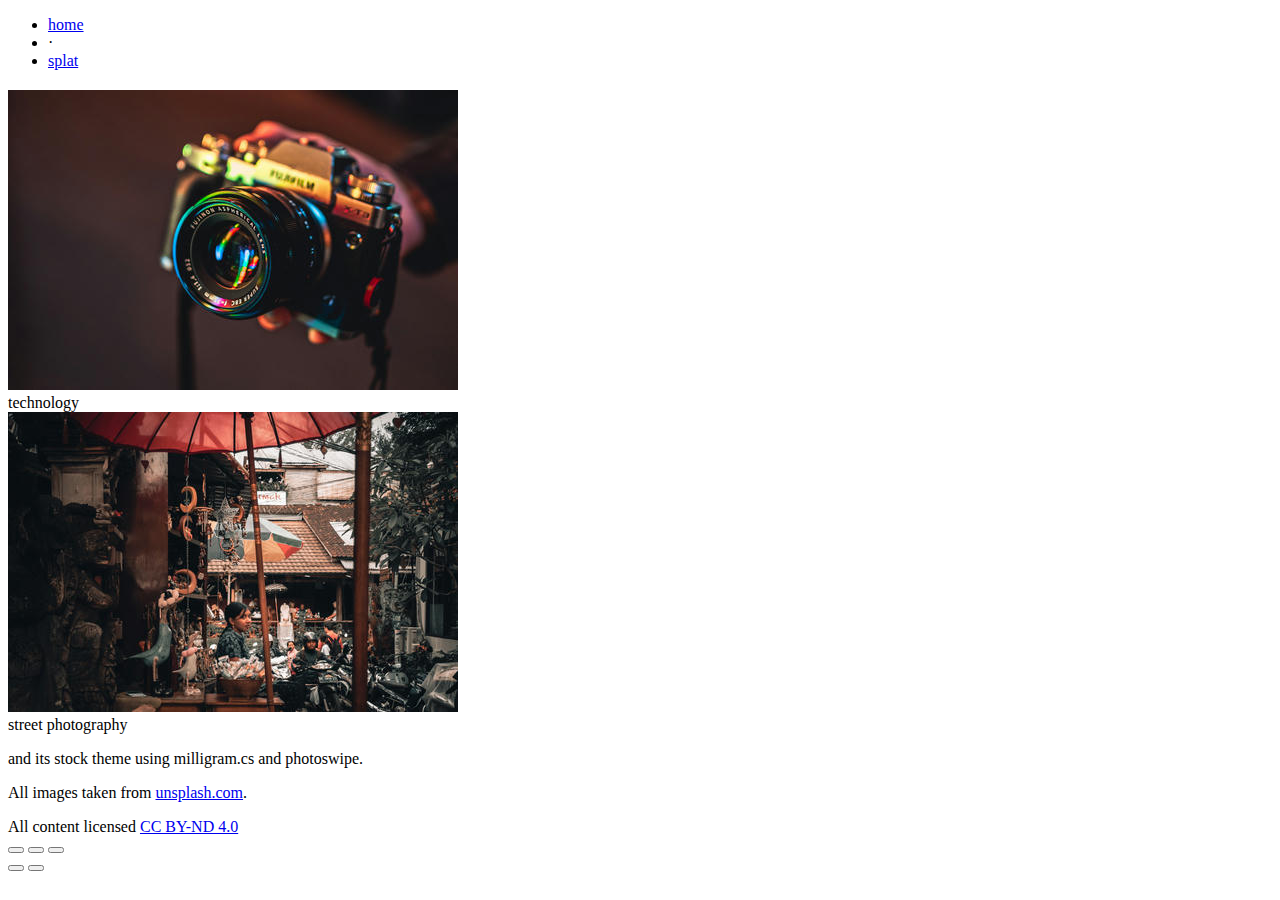
==== index.html @ 11e4cb98 "Initial commit" ====
<!DOCTYPE html>
<html>
  <head>
    <meta charset="utf-8">
    <meta name="viewport" content="width=device-width, initial-scale=1">
    <title>input</title>
    <link rel="stylesheet" href="static/css/normalize.css">
    <link rel="stylesheet" href="static/css/milligram.min.css">
    <link rel="stylesheet" href="static/css/photoswipe.css">
    <link rel="stylesheet" href="static/css/default-skin.css">
    <link rel="stylesheet" href="static/css/custom.css">
    <script src="static/js/photoswipe.min.js"></script>
    <script src="static/js/photoswipe-ui-default.min.js"></script>
  </head>
  <body>
    <main class="wrapper">
      <nav class="navigation">
        <section class="container">
          <ul class="navigation-list float-left">
            <li class="navigation-item is-uppercase"><a href="/">home</a></li>
            <li class="navigation-item">&middot;</li>
            <li class="navigation-item is-uppercase"><a href="https://github.com/matze/splat">splat</a></li>
          </ul>
        </section>
      </nav>

      <section class="container heading">
        <header>
          <h2 class="is-uppercase">
            
          </h2>
        </header>
      </section>

      <section class="container">
        
        <div class="row image-card">
          
          <div class="column">
            <div class="row">
              <div class="column is-centered">
                <a href="technology"><img src="technology/thumbnails/gidon-wessner-4CI4ETFEY2M-unsplash.jpg"></a>
              </div>
            </div>
            <div class="row image-card-caption">
              <div class="column">
                <div class="is-uppercase is-centered">technology</div>
              </div>
            </div>
          </div>
          
          <div class="column">
            <div class="row">
              <div class="column is-centered">
                <a href="street photography"><img src="street photography/thumbnails/nicolas-i-t-AtKoc6lu0-unsplash.jpg"></a>
              </div>
            </div>
            <div class="row image-card-caption">
              <div class="column">
                <div class="is-uppercase is-centered">street photography</div>
              </div>
            </div>
          </div>
          
        </div>
        

        

        <div class="row">
          <div class="column">
          <p>and its stock theme using milligram.cs and photoswipe.</p>
<p>All images taken from <a href="unsplash.com">unsplash.com</a>.</p>

          </div>
        </div>
      </section>

      <footer class="footer">
        <section class="container is-centered">
          All content licensed <a rel="license" href="http://creativecommons.org/licenses/by-nd/4.0">CC BY-ND 4.0</a>
        </section>
      </footer>
    </main>

    <div class="pswp" tabindex="-1" role="dialog" aria-hidden="true">
      <div class="pswp__bg"></div>

      <div class="pswp__scroll-wrap">
        <div class="pswp__container">
          <div class="pswp__item"></div>
          <div class="pswp__item"></div>
          <div class="pswp__item"></div>
        </div>

        <div class="pswp__ui pswp__ui--hidden">
          <div class="pswp__top-bar">
            <button class="pswp__button pswp__button--close" title="Close"></button>
            <button class="pswp__button pswp__button--fs" title="Fullscreen"></button>
            <button class="pswp__button pswp__button--zoom" title="Zoom"></button>

            <div class="pswp__preloader">
              <div class="pswp__preloader_icn">
                <div class="pswp__preloader_cut">
                  <div class="pswp__preloader_donut"></div>
                </div>
              </div>
            </div>
          </div>
          <button class="pswp__button pswp__button--arrow--left" title="Previous"></button>
          <button class="pswp__button pswp__button--arrow--right" title="Next"></button>
          <div class="pswp__caption">
            <div class="pswp__caption__center"></div>
          </div>
        </div>
      </div>
    </div>

    <script type="text/javascript">
      var pswpElement = document.querySelectorAll('.pswp')[0];

      var items = [
        
      ];

      var onThumbnailClick = function(index) {
        var options = {
          index: index,
          bgOpacity: 0.9,
          shareEl: false,
          counterEl: false,
        };

        var gallery = new PhotoSwipe(pswpElement, PhotoSwipeUI_Default, items, options);
        gallery.init();

        var button = document.querySelectorAll('.pswp__button--download')[0];
        button.onclick = function() {
          window.location = gallery.currItem.orig;
        };
      };
    </script>
  </body>
</html>
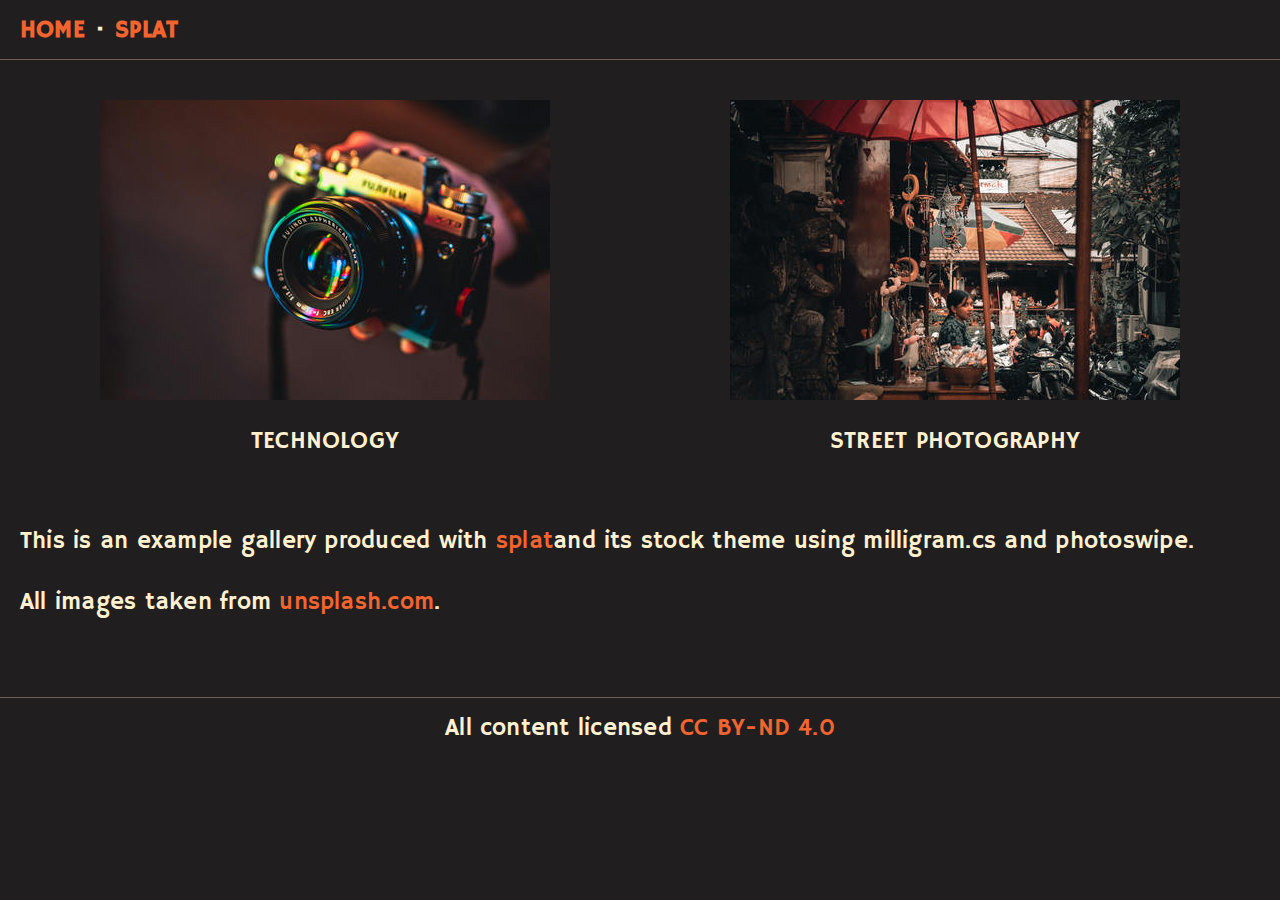
==== commit edb22ca8: "Fix broken content" ====
--- a/index.html
+++ b/index.html
@@ -3,7 +3,7 @@
   <head>
     <meta charset="utf-8">
     <meta name="viewport" content="width=device-width, initial-scale=1">
-    <title>input</title>
+    <title>splat example gallery</title>
     <link rel="stylesheet" href="static/css/normalize.css">
     <link rel="stylesheet" href="static/css/milligram.min.css">
     <link rel="stylesheet" href="static/css/photoswipe.css">
@@ -69,7 +69,7 @@
 
         <div class="row">
           <div class="column">
-          <p>and its stock theme using milligram.cs and photoswipe.</p>
+          <p>This is an example gallery produced with <a href="https://github.com/matze/splat">splat</a>and its stock theme using milligram.cs and photoswipe.</p>
 <p>All images taken from <a href="unsplash.com">unsplash.com</a>.</p>
 
           </div>
--- a/static/css/photoswipe.css
+++ b/static/css/photoswipe.css
@@ -0,0 +1,179 @@
+/*! PhotoSwipe main CSS by Dmitry Semenov | photoswipe.com | MIT license */
+/*
+	Styles for basic PhotoSwipe functionality (sliding area, open/close transitions)
+*/
+/* pswp = photoswipe */
+.pswp {
+  display: none;
+  position: absolute;
+  width: 100%;
+  height: 100%;
+  left: 0;
+  top: 0;
+  overflow: hidden;
+  -ms-touch-action: none;
+  touch-action: none;
+  z-index: 1500;
+  -webkit-text-size-adjust: 100%;
+  /* create separate layer, to avoid paint on window.onscroll in webkit/blink */
+  -webkit-backface-visibility: hidden;
+  outline: none; }
+  .pswp * {
+    -webkit-box-sizing: border-box;
+            box-sizing: border-box; }
+  .pswp img {
+    max-width: none; }
+
+/* style is added when JS option showHideOpacity is set to true */
+.pswp--animate_opacity {
+  /* 0.001, because opacity:0 doesn't trigger Paint action, which causes lag at start of transition */
+  opacity: 0.001;
+  will-change: opacity;
+  /* for open/close transition */
+  -webkit-transition: opacity 333ms cubic-bezier(0.4, 0, 0.22, 1);
+          transition: opacity 333ms cubic-bezier(0.4, 0, 0.22, 1); }
+
+.pswp--open {
+  display: block; }
+
+.pswp--zoom-allowed .pswp__img {
+  /* autoprefixer: off */
+  cursor: -webkit-zoom-in;
+  cursor: -moz-zoom-in;
+  cursor: zoom-in; }
+
+.pswp--zoomed-in .pswp__img {
+  /* autoprefixer: off */
+  cursor: -webkit-grab;
+  cursor: -moz-grab;
+  cursor: grab; }
+
+.pswp--dragging .pswp__img {
+  /* autoprefixer: off */
+  cursor: -webkit-grabbing;
+  cursor: -moz-grabbing;
+  cursor: grabbing; }
+
+/*
+	Background is added as a separate element.
+	As animating opacity is much faster than animating rgba() background-color.
+*/
+.pswp__bg {
+  position: absolute;
+  left: 0;
+  top: 0;
+  width: 100%;
+  height: 100%;
+  background: #000;
+  opacity: 0;
+  -webkit-transform: translateZ(0);
+          transform: translateZ(0);
+  -webkit-backface-visibility: hidden;
+  will-change: opacity; }
+
+.pswp__scroll-wrap {
+  position: absolute;
+  left: 0;
+  top: 0;
+  width: 100%;
+  height: 100%;
+  overflow: hidden; }
+
+.pswp__container,
+.pswp__zoom-wrap {
+  -ms-touch-action: none;
+  touch-action: none;
+  position: absolute;
+  left: 0;
+  right: 0;
+  top: 0;
+  bottom: 0; }
+
+/* Prevent selection and tap highlights */
+.pswp__container,
+.pswp__img {
+  -webkit-user-select: none;
+  -moz-user-select: none;
+  -ms-user-select: none;
+      user-select: none;
+  -webkit-tap-highlight-color: transparent;
+  -webkit-touch-callout: none; }
+
+.pswp__zoom-wrap {
+  position: absolute;
+  width: 100%;
+  -webkit-transform-origin: left top;
+  -ms-transform-origin: left top;
+  transform-origin: left top;
+  /* for open/close transition */
+  -webkit-transition: -webkit-transform 333ms cubic-bezier(0.4, 0, 0.22, 1);
+          transition: transform 333ms cubic-bezier(0.4, 0, 0.22, 1); }
+
+.pswp__bg {
+  will-change: opacity;
+  /* for open/close transition */
+  -webkit-transition: opacity 333ms cubic-bezier(0.4, 0, 0.22, 1);
+          transition: opacity 333ms cubic-bezier(0.4, 0, 0.22, 1); }
+
+.pswp--animated-in .pswp__bg,
+.pswp--animated-in .pswp__zoom-wrap {
+  -webkit-transition: none;
+  transition: none; }
+
+.pswp__container,
+.pswp__zoom-wrap {
+  -webkit-backface-visibility: hidden; }
+
+.pswp__item {
+  position: absolute;
+  left: 0;
+  right: 0;
+  top: 0;
+  bottom: 0;
+  overflow: hidden; }
+
+.pswp__img {
+  position: absolute;
+  width: auto;
+  height: auto;
+  top: 0;
+  left: 0; }
+
+/*
+	stretched thumbnail or div placeholder element (see below)
+	style is added to avoid flickering in webkit/blink when layers overlap
+*/
+.pswp__img--placeholder {
+  -webkit-backface-visibility: hidden; }
+
+/*
+	div element that matches size of large image
+	large image loads on top of it
+*/
+.pswp__img--placeholder--blank {
+  background: #222; }
+
+.pswp--ie .pswp__img {
+  width: 100% !important;
+  height: auto !important;
+  left: 0;
+  top: 0; }
+
+/*
+	Error message appears when image is not loaded
+	(JS option errorMsg controls markup)
+*/
+.pswp__error-msg {
+  position: absolute;
+  left: 0;
+  top: 50%;
+  width: 100%;
+  text-align: center;
+  font-size: 14px;
+  line-height: 16px;
+  margin-top: -8px;
+  color: #CCC; }
+
+.pswp__error-msg a {
+  color: #CCC;
+  text-decoration: underline; }
--- a/static/css/default-skin.css
+++ b/static/css/default-skin.css
@@ -0,0 +1,485 @@
+/*! PhotoSwipe Default UI CSS by Dmitry Semenov | photoswipe.com | MIT license */
+/*
+
+	Contents:
+
+	1. Buttons
+	2. Share modal and links
+	3. Index indicator ("1 of X" counter)
+	4. Caption
+	5. Loading indicator
+	6. Additional styles (root element, top bar, idle state, hidden state, etc.)
+
+*/
+/*
+	
+	1. Buttons
+
+ */
+/* <button> css reset */
+.pswp__button {
+  width: 44px;
+  height: 44px;
+  position: relative;
+  background: none;
+  cursor: pointer;
+  overflow: visible;
+  -webkit-appearance: none;
+  display: block;
+  border: 0;
+  padding: 0;
+  margin: 0;
+  float: right;
+  opacity: 0.75;
+  -webkit-transition: opacity 0.2s;
+          transition: opacity 0.2s;
+  -webkit-box-shadow: none;
+          box-shadow: none; }
+  .pswp__button:focus, .pswp__button:hover {
+    opacity: 1; }
+  .pswp__button:active {
+    outline: none;
+    opacity: 0.9; }
+  .pswp__button::-moz-focus-inner {
+    padding: 0;
+    border: 0; }
+
+/* pswp__ui--over-close class it added when mouse is over element that should close gallery */
+.pswp__ui--over-close .pswp__button--close {
+  opacity: 1; }
+
+.pswp__button,
+.pswp__button--arrow--left:before,
+.pswp__button--arrow--right:before {
+  background: url(../images/default-skin.png) 0 0 no-repeat;
+  background-size: 264px 88px;
+  width: 44px;
+  height: 44px; }
+
+@media (-webkit-min-device-pixel-ratio: 1.1), (-webkit-min-device-pixel-ratio: 1.09375), (min-resolution: 105dpi), (min-resolution: 1.1dppx) {
+  /* Serve SVG sprite if browser supports SVG and resolution is more than 105dpi */
+  .pswp--svg .pswp__button,
+  .pswp--svg .pswp__button--arrow--left:before,
+  .pswp--svg .pswp__button--arrow--right:before {
+    background-image: url(../images/default-skin.svg); }
+  .pswp--svg .pswp__button--arrow--left,
+  .pswp--svg .pswp__button--arrow--right {
+    background: none; } }
+
+.pswp__button--download {
+  background-position: -44px -44px; }
+
+.pswp__button--close {
+  background-position: 0 -44px; }
+
+.pswp__button--share {
+  background-position: -44px -44px; }
+
+.pswp__button--fs {
+  display: none; }
+
+.pswp--supports-fs .pswp__button--fs {
+  display: block; }
+
+.pswp--fs .pswp__button--fs {
+  background-position: -44px 0; }
+
+.pswp__button--zoom {
+  display: none;
+  background-position: -88px 0; }
+
+.pswp--zoom-allowed .pswp__button--zoom {
+  display: block; }
+
+.pswp--zoomed-in .pswp__button--zoom {
+  background-position: -132px 0; }
+
+/* no arrows on touch screens */
+.pswp--touch .pswp__button--arrow--left,
+.pswp--touch .pswp__button--arrow--right {
+  visibility: hidden; }
+
+/*
+	Arrow buttons hit area
+	(icon is added to :before pseudo-element)
+*/
+.pswp__button--arrow--left,
+.pswp__button--arrow--right {
+  background: none;
+  top: 50%;
+  margin-top: -50px;
+  width: 70px;
+  height: 100px;
+  position: absolute; }
+
+.pswp__button--arrow--left {
+  left: 0; }
+
+.pswp__button--arrow--right {
+  right: 0; }
+
+.pswp__button--arrow--left:before,
+.pswp__button--arrow--right:before {
+  content: '';
+  top: 35px;
+  background-color: rgba(0, 0, 0, 0.3);
+  height: 30px;
+  width: 32px;
+  position: absolute; }
+
+.pswp__button--arrow--left:before {
+  left: 6px;
+  background-position: -138px -44px; }
+
+.pswp__button--arrow--right:before {
+  right: 6px;
+  background-position: -94px -44px; }
+
+/*
+
+	2. Share modal/popup and links
+
+ */
+.pswp__counter,
+.pswp__share-modal {
+  -webkit-user-select: none;
+  -moz-user-select: none;
+  -ms-user-select: none;
+      user-select: none; }
+
+.pswp__share-modal {
+  display: block;
+  background: rgba(0, 0, 0, 0.5);
+  width: 100%;
+  height: 100%;
+  top: 0;
+  left: 0;
+  padding: 10px;
+  position: absolute;
+  z-index: 1600;
+  opacity: 0;
+  -webkit-transition: opacity 0.25s ease-out;
+          transition: opacity 0.25s ease-out;
+  -webkit-backface-visibility: hidden;
+  will-change: opacity; }
+
+.pswp__share-modal--hidden {
+  display: none; }
+
+.pswp__share-tooltip {
+  z-index: 1620;
+  position: absolute;
+  background: #FFF;
+  top: 56px;
+  border-radius: 2px;
+  display: block;
+  width: auto;
+  right: 44px;
+  -webkit-box-shadow: 0 2px 5px rgba(0, 0, 0, 0.25);
+          box-shadow: 0 2px 5px rgba(0, 0, 0, 0.25);
+  -webkit-transform: translateY(6px);
+      -ms-transform: translateY(6px);
+          transform: translateY(6px);
+  -webkit-transition: -webkit-transform 0.25s;
+          transition: transform 0.25s;
+  -webkit-backface-visibility: hidden;
+  will-change: transform; }
+  .pswp__share-tooltip a {
+    display: block;
+    padding: 8px 12px;
+    color: #000;
+    text-decoration: none;
+    font-size: 14px;
+    line-height: 18px; }
+    .pswp__share-tooltip a:hover {
+      text-decoration: none;
+      color: #000; }
+    .pswp__share-tooltip a:first-child {
+      /* round corners on the first/last list item */
+      border-radius: 2px 2px 0 0; }
+    .pswp__share-tooltip a:last-child {
+      border-radius: 0 0 2px 2px; }
+
+.pswp__share-modal--fade-in {
+  opacity: 1; }
+  .pswp__share-modal--fade-in .pswp__share-tooltip {
+    -webkit-transform: translateY(0);
+        -ms-transform: translateY(0);
+            transform: translateY(0); }
+
+/* increase size of share links on touch devices */
+.pswp--touch .pswp__share-tooltip a {
+  padding: 16px 12px; }
+
+a.pswp__share--facebook:before {
+  content: '';
+  display: block;
+  width: 0;
+  height: 0;
+  position: absolute;
+  top: -12px;
+  right: 15px;
+  border: 6px solid transparent;
+  border-bottom-color: #FFF;
+  -webkit-pointer-events: none;
+  -moz-pointer-events: none;
+  pointer-events: none; }
+
+a.pswp__share--facebook:hover {
+  background: #3E5C9A;
+  color: #FFF; }
+  a.pswp__share--facebook:hover:before {
+    border-bottom-color: #3E5C9A; }
+
+a.pswp__share--twitter:hover {
+  background: #55ACEE;
+  color: #FFF; }
+
+a.pswp__share--pinterest:hover {
+  background: #CCC;
+  color: #CE272D; }
+
+a.pswp__share--download:hover {
+  background: #DDD; }
+
+/*
+
+	3. Index indicator ("1 of X" counter)
+
+ */
+.pswp__counter {
+  position: absolute;
+  left: 0;
+  top: 0;
+  height: 44px;
+  font-size: 13px;
+  line-height: 44px;
+  color: #FFF;
+  opacity: 0.75;
+  padding: 0 10px; }
+
+/*
+	
+	4. Caption
+
+ */
+.pswp__caption {
+  position: absolute;
+  left: 0;
+  bottom: 0;
+  width: 100%;
+  min-height: 44px; }
+  .pswp__caption small {
+    font-size: 11px;
+    color: #BBB; }
+
+.pswp__caption__center {
+  text-align: left;
+  max-width: 420px;
+  margin: 0 auto;
+  font-size: 13px;
+  padding: 10px;
+  line-height: 20px;
+  color: #CCC; }
+
+.pswp__caption--empty {
+  display: none; }
+
+/* Fake caption element, used to calculate height of next/prev image */
+.pswp__caption--fake {
+  visibility: hidden; }
+
+/*
+
+	5. Loading indicator (preloader)
+
+	You can play with it here - http://codepen.io/dimsemenov/pen/yyBWoR
+
+ */
+.pswp__preloader {
+  width: 44px;
+  height: 44px;
+  position: absolute;
+  top: 0;
+  left: 50%;
+  margin-left: -22px;
+  opacity: 0;
+  -webkit-transition: opacity 0.25s ease-out;
+          transition: opacity 0.25s ease-out;
+  will-change: opacity;
+  direction: ltr; }
+
+.pswp__preloader__icn {
+  width: 20px;
+  height: 20px;
+  margin: 12px; }
+
+.pswp__preloader--active {
+  opacity: 1; }
+  .pswp__preloader--active .pswp__preloader__icn {
+    /* We use .gif in browsers that don't support CSS animation */
+    background: url(preloader.gif) 0 0 no-repeat; }
+
+.pswp--css_animation .pswp__preloader--active {
+  opacity: 1; }
+  .pswp--css_animation .pswp__preloader--active .pswp__preloader__icn {
+    -webkit-animation: clockwise 500ms linear infinite;
+            animation: clockwise 500ms linear infinite; }
+  .pswp--css_animation .pswp__preloader--active .pswp__preloader__donut {
+    -webkit-animation: donut-rotate 1000ms cubic-bezier(0.4, 0, 0.22, 1) infinite;
+            animation: donut-rotate 1000ms cubic-bezier(0.4, 0, 0.22, 1) infinite; }
+
+.pswp--css_animation .pswp__preloader__icn {
+  background: none;
+  opacity: 0.75;
+  width: 14px;
+  height: 14px;
+  position: absolute;
+  left: 15px;
+  top: 15px;
+  margin: 0; }
+
+.pswp--css_animation .pswp__preloader__cut {
+  /* 
+			The idea of animating inner circle is based on Polymer ("material") loading indicator 
+			 by Keanu Lee https://blog.keanulee.com/2014/10/20/the-tale-of-three-spinners.html
+		*/
+  position: relative;
+  width: 7px;
+  height: 14px;
+  overflow: hidden; }
+
+.pswp--css_animation .pswp__preloader__donut {
+  -webkit-box-sizing: border-box;
+          box-sizing: border-box;
+  width: 14px;
+  height: 14px;
+  border: 2px solid #FFF;
+  border-radius: 50%;
+  border-left-color: transparent;
+  border-bottom-color: transparent;
+  position: absolute;
+  top: 0;
+  left: 0;
+  background: none;
+  margin: 0; }
+
+@media screen and (max-width: 1024px) {
+  .pswp__preloader {
+    position: relative;
+    left: auto;
+    top: auto;
+    margin: 0;
+    float: right; } }
+
+@-webkit-keyframes clockwise {
+  0% {
+    -webkit-transform: rotate(0deg);
+            transform: rotate(0deg); }
+  100% {
+    -webkit-transform: rotate(360deg);
+            transform: rotate(360deg); } }
+
+@keyframes clockwise {
+  0% {
+    -webkit-transform: rotate(0deg);
+            transform: rotate(0deg); }
+  100% {
+    -webkit-transform: rotate(360deg);
+            transform: rotate(360deg); } }
+
+@-webkit-keyframes donut-rotate {
+  0% {
+    -webkit-transform: rotate(0);
+            transform: rotate(0); }
+  50% {
+    -webkit-transform: rotate(-140deg);
+            transform: rotate(-140deg); }
+  100% {
+    -webkit-transform: rotate(0);
+            transform: rotate(0); } }
+
+@keyframes donut-rotate {
+  0% {
+    -webkit-transform: rotate(0);
+            transform: rotate(0); }
+  50% {
+    -webkit-transform: rotate(-140deg);
+            transform: rotate(-140deg); }
+  100% {
+    -webkit-transform: rotate(0);
+            transform: rotate(0); } }
+
+/*
+	
+	6. Additional styles
+
+ */
+/* root element of UI */
+.pswp__ui {
+  -webkit-font-smoothing: auto;
+  visibility: visible;
+  opacity: 1;
+  z-index: 1550; }
+
+/* top black bar with buttons and "1 of X" indicator */
+.pswp__top-bar {
+  position: absolute;
+  left: 0;
+  top: 0;
+  height: 44px;
+  width: 100%; }
+
+.pswp__caption,
+.pswp__top-bar,
+.pswp--has_mouse .pswp__button--arrow--left,
+.pswp--has_mouse .pswp__button--arrow--right {
+  -webkit-backface-visibility: hidden;
+  will-change: opacity;
+  -webkit-transition: opacity 333ms cubic-bezier(0.4, 0, 0.22, 1);
+          transition: opacity 333ms cubic-bezier(0.4, 0, 0.22, 1); }
+
+/* pswp--has_mouse class is added only when two subsequent mousemove events occur */
+.pswp--has_mouse .pswp__button--arrow--left,
+.pswp--has_mouse .pswp__button--arrow--right {
+  visibility: visible; }
+
+.pswp__top-bar,
+.pswp__caption {
+  background-color: rgba(0, 0, 0, 0.5); }
+
+/* pswp__ui--fit class is added when main image "fits" between top bar and bottom bar (caption) */
+.pswp__ui--fit .pswp__top-bar,
+.pswp__ui--fit .pswp__caption {
+  background-color: rgba(0, 0, 0, 0.3); }
+
+/* pswp__ui--idle class is added when mouse isn't moving for several seconds (JS option timeToIdle) */
+.pswp__ui--idle .pswp__top-bar {
+  opacity: 0; }
+
+.pswp__ui--idle .pswp__button--arrow--left,
+.pswp__ui--idle .pswp__button--arrow--right {
+  opacity: 0; }
+
+/*
+	pswp__ui--hidden class is added when controls are hidden
+	e.g. when user taps to toggle visibility of controls
+*/
+.pswp__ui--hidden .pswp__top-bar,
+.pswp__ui--hidden .pswp__caption,
+.pswp__ui--hidden .pswp__button--arrow--left,
+.pswp__ui--hidden .pswp__button--arrow--right {
+  /* Force paint & create composition layer for controls. */
+  opacity: 0.001; }
+
+/* pswp__ui--one-slide class is added when there is just one item in gallery */
+.pswp__ui--one-slide .pswp__button--arrow--left,
+.pswp__ui--one-slide .pswp__button--arrow--right,
+.pswp__ui--one-slide .pswp__counter {
+  display: none; }
+
+.pswp__element--disabled {
+  display: none !important; }
+
+.pswp--minimal--dark .pswp__top-bar {
+  background: none; }
--- a/static/css/custom.css
+++ b/static/css/custom.css
@@ -0,0 +1,84 @@
+@import url('https://fonts.googleapis.com/css2?family=Hammersmith+One');
+
+body {
+  font-family: 'Hammersmith One', sans-serif;
+  font-size: 2.4em;
+  line-height: 1.5;
+  background-color: #201e1f;
+  color: #fff1d0;
+}
+
+h1, h2, h3, h4, h5, h6 {
+  color: #fff1d0;
+}
+
+a {
+  color: #f26430;
+}
+
+.wrapper .container {
+  max-width: 1320px;
+}
+
+.row {
+  padding-bottom: .5em;
+}
+
+.navigation {
+  left: 0;
+  right: 0;
+  top: 0;
+  width: 100%;
+  height: 6.0rem;
+  line-height: 6.0rem;
+  display: block;
+  border-bottom: 0.1rem solid #725e54;
+  margin-bottom: 4.0rem;
+}
+
+.navigation-list {
+  list-style: none;
+}
+
+.navigation-item {
+  position: relative;
+  float: left;
+  margin-right: 1.2rem;
+  font-weight: bold;
+}
+
+.heading {
+  margin-bottom: 4.0rem;
+}
+
+.footer {
+  width: 100%;
+  height: 6.0rem;
+  line-height: 6.0rem;
+  border-top: 0.1rem solid #725e54;
+  margin-top: 4.0rem;
+}
+
+.is-uppercase {
+  text-transform: uppercase;
+}
+
+.is-centered {
+  text-align: center;
+}
+
+.image-card {
+  margin-bottom: 2.0rem;
+}
+
+.image-card-caption {
+  text-align: center;
+}
+
+.chevron-pad {
+  padding: 0 1rem;
+}
+
+.clickable {
+  cursor: pointer;
+}
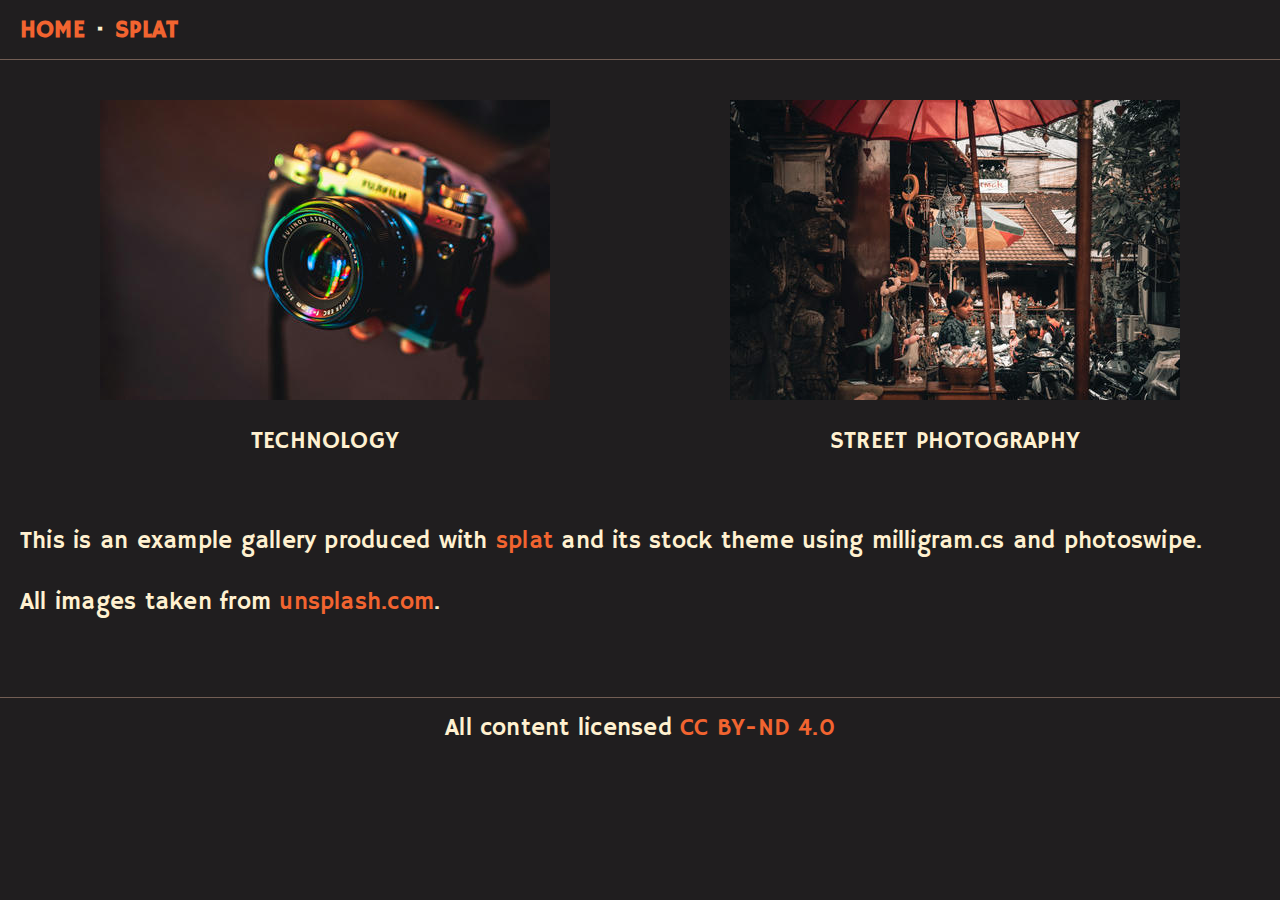
==== commit ab907951: "One more fix" ====
--- a/index.html
+++ b/index.html
@@ -69,7 +69,7 @@
 
         <div class="row">
           <div class="column">
-          <p>This is an example gallery produced with <a href="https://github.com/matze/splat">splat</a>and its stock theme using milligram.cs and photoswipe.</p>
+          <p>This is an example gallery produced with <a href="https://github.com/matze/splat">splat</a> and its stock theme using milligram.cs and photoswipe.</p>
 <p>All images taken from <a href="unsplash.com">unsplash.com</a>.</p>
 
           </div>
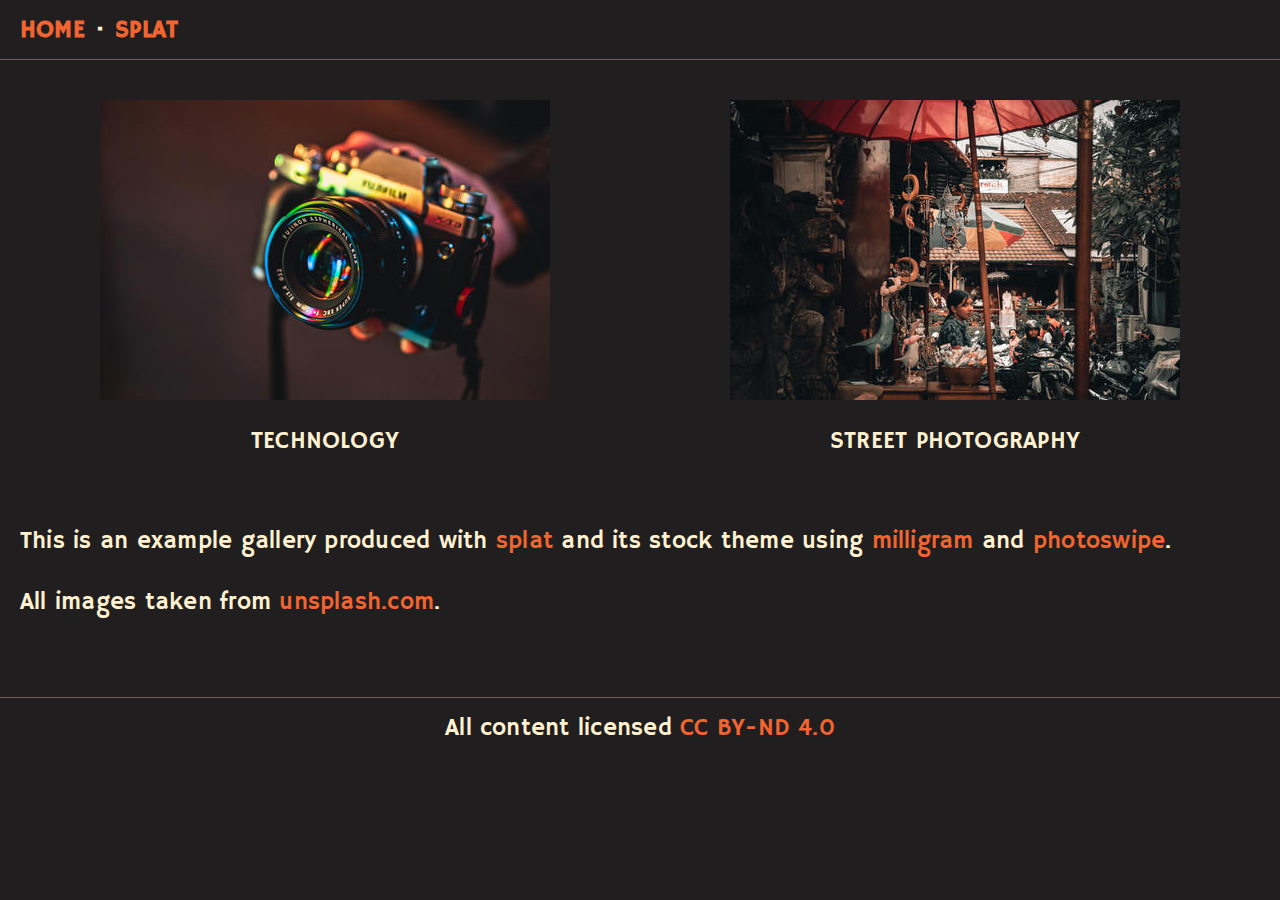
==== commit 72ad81c7: "Add milligram and photoswipe links" ====
--- a/index.html
+++ b/index.html
@@ -69,7 +69,8 @@
 
         <div class="row">
           <div class="column">
-          <p>This is an example gallery produced with <a href="https://github.com/matze/splat">splat</a> and its stock theme using milligram.cs and photoswipe.</p>
+          <p>This is an example gallery produced with <a href="https://github.com/matze/splat">splat</a> and its stock theme
+          using <a href="https://milligram.io">milligram</a> and <a href="https://photoswipe.com/">photoswipe</a>.</p>
 <p>All images taken from <a href="unsplash.com">unsplash.com</a>.</p>
 
           </div>
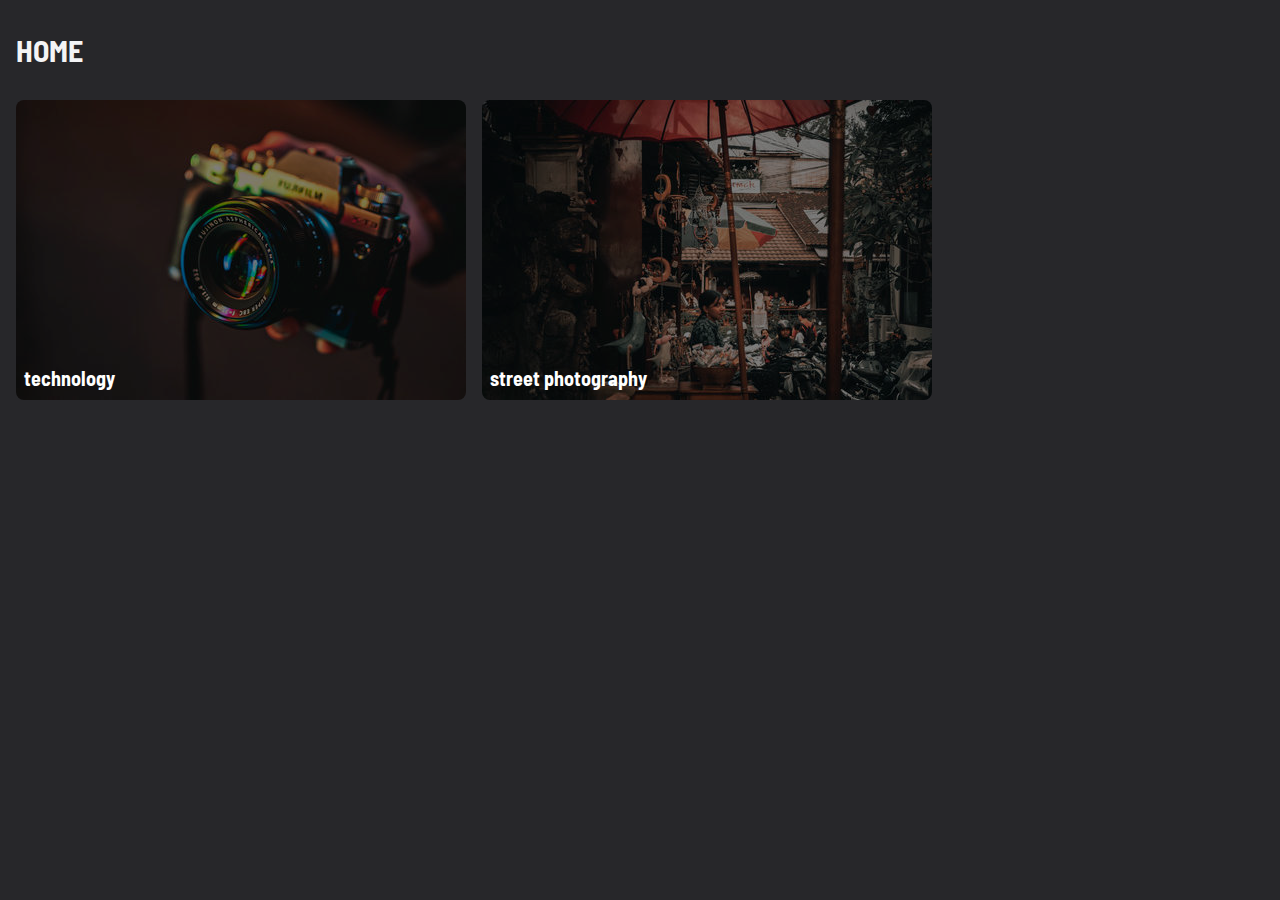
==== commit 5391a018: "Update theme and regenerate" ====
--- a/index.html
+++ b/index.html
@@ -1,145 +1,84 @@
-<!DOCTYPE html>
+<!doctype html>
 <html>
-  <head>
-    <meta charset="utf-8">
-    <meta name="viewport" content="width=device-width, initial-scale=1">
-    <title>splat example gallery</title>
-    <link rel="stylesheet" href="static/css/normalize.css">
-    <link rel="stylesheet" href="static/css/milligram.min.css">
-    <link rel="stylesheet" href="static/css/photoswipe.css">
-    <link rel="stylesheet" href="static/css/default-skin.css">
-    <link rel="stylesheet" href="static/css/custom.css">
-    <script src="static/js/photoswipe.min.js"></script>
-    <script src="static/js/photoswipe-ui-default.min.js"></script>
-  </head>
-  <body>
-    <main class="wrapper">
-      <nav class="navigation">
-        <section class="container">
-          <ul class="navigation-list float-left">
-            <li class="navigation-item is-uppercase"><a href="/">home</a></li>
-            <li class="navigation-item">&middot;</li>
-            <li class="navigation-item is-uppercase"><a href="https://github.com/matze/splat">splat</a></li>
-          </ul>
-        </section>
-      </nav>
+<head>
+  <meta charset="UTF-8">
+  <meta name="viewport" content="width=device-width, initial-scale=1.0">
+  <title>source</title>
+  <link rel="stylesheet" href="static/css/app.css">
+  <link rel="stylesheet" href="static/css/photoswipe.css">
+  <style>
+  @import url('https://fonts.googleapis.com/css2?family=Barlow+Semi+Condensed&display=swap');
+  </style>
+  <script type="module">
+    import PhotoSwipeLightbox from "static/js/photoswipe-lightbox.esm.min.js";
+    import PhotoSwipe from "static/js/photoswipe.esm.min.js";
 
-      <section class="container heading">
-        <header>
-          <h2 class="is-uppercase">
-            
-          </h2>
-        </header>
-      </section>
+    const lightbox = new PhotoSwipeLightbox({
+      gallery: "#gallery",
+      children: "a",
+      pswpModule: PhotoSwipe,
+    });
 
-      <section class="container">
-        
-        <div class="row image-card">
-          
-          <div class="column">
-            <div class="row">
-              <div class="column is-centered">
-                <a href="technology"><img src="technology/thumbnails/gidon-wessner-4CI4ETFEY2M-unsplash.jpg"></a>
-              </div>
-            </div>
-            <div class="row image-card-caption">
-              <div class="column">
-                <div class="is-uppercase is-centered">technology</div>
-              </div>
-            </div>
-          </div>
-          
-          <div class="column">
-            <div class="row">
-              <div class="column is-centered">
-                <a href="street photography"><img src="street photography/thumbnails/nicolas-i-t-AtKoc6lu0-unsplash.jpg"></a>
-              </div>
-            </div>
-            <div class="row image-card-caption">
-              <div class="column">
-                <div class="is-uppercase is-centered">street photography</div>
-              </div>
-            </div>
-          </div>
-          
-        </div>
-        
+    lightbox.on('uiRegister', function() {
+      lightbox.pswp.ui.registerElement({
+        name: 'download-button',
+        order: 8,
+        isButton: true,
+        tagName: 'a',
 
-        
+        html: '<svg width="32" height="32" viewBox="0 0 32 32" aria-hidden="true" class="pswp__icn"><path d="M20.5 14.3 17.1 18V10h-2.2v7.9l-3.4-3.6L10 16l6 6.1 6-6.1ZM23 23H9v2h14Z" /></svg>',
 
-        <div class="row">
-          <div class="column">
-          <p>This is an example gallery produced with <a href="https://github.com/matze/splat">splat</a> and its stock theme
-          using <a href="https://milligram.io">milligram</a> and <a href="https://photoswipe.com/">photoswipe</a>.</p>
-<p>All images taken from <a href="unsplash.com">unsplash.com</a>.</p>
+        onInit: (el, pswp) => {
+          el.setAttribute('download', '');
+          el.setAttribute('target', '_blank');
+          el.setAttribute('rel', 'noopener');
 
-          </div>
-        </div>
-      </section>
+          pswp.on('change', () => {
+            el.href = pswp.currSlide.data.src;
+          });
+        }
+      });
+    });
 
-      <footer class="footer">
-        <section class="container is-centered">
-          All content licensed <a rel="license" href="http://creativecommons.org/licenses/by-nd/4.0">CC BY-ND 4.0</a>
-        </section>
-      </footer>
-    </main>
-
-    <div class="pswp" tabindex="-1" role="dialog" aria-hidden="true">
-      <div class="pswp__bg"></div>
-
-      <div class="pswp__scroll-wrap">
-        <div class="pswp__container">
-          <div class="pswp__item"></div>
-          <div class="pswp__item"></div>
-          <div class="pswp__item"></div>
-        </div>
-
-        <div class="pswp__ui pswp__ui--hidden">
-          <div class="pswp__top-bar">
-            <button class="pswp__button pswp__button--close" title="Close"></button>
-            <button class="pswp__button pswp__button--fs" title="Fullscreen"></button>
-            <button class="pswp__button pswp__button--zoom" title="Zoom"></button>
-
-            <div class="pswp__preloader">
-              <div class="pswp__preloader_icn">
-                <div class="pswp__preloader_cut">
-                  <div class="pswp__preloader_donut"></div>
-                </div>
-              </div>
-            </div>
-          </div>
-          <button class="pswp__button pswp__button--arrow--left" title="Previous"></button>
-          <button class="pswp__button pswp__button--arrow--right" title="Next"></button>
-          <div class="pswp__caption">
-            <div class="pswp__caption__center"></div>
-          </div>
-        </div>
-      </div>
+    lightbox.init();
+  </script>
+</head>
+<body class="bg-zinc-800 text-white font-display">
+  <main class="container mx-auto px-4">
+    <!-- Navigation -->
+    <div class="flex flex-row space-x-3 font-bold uppercase text-3xl text-zinc-100 my-8">
+      
+      <div><a class="no-underline hover:underline underline-offset-4 decoration-2 transition-all" href=".">home</a></div>
+      
+      
     </div>
 
-    <script type="text/javascript">
-      var pswpElement = document.querySelectorAll('.pswp')[0];
+    
+    <!-- Display collections -->
+    <div class="flex flex-wrap gap-4">
+      
+      <div class="relative">
+        <a href="technology">
+        <div class="brightness-50 hover:brightness-100 transition-all">
+          <img class="rounded-lg" src="technology/thumbnails/gidon-wessner-4CI4ETFEY2M-unsplash.jpg" />
+        </div>
+        <div class="absolute bottom-0 inset-x-0 m-2 text-xl font-bold">technology</div>
+        </a>
+      </div>
+      
+      <div class="relative">
+        <a href="street photography">
+        <div class="brightness-50 hover:brightness-100 transition-all">
+          <img class="rounded-lg" src="street photography/thumbnails/nicolas-i-t-AtKoc6lu0-unsplash.jpg" />
+        </div>
+        <div class="absolute bottom-0 inset-x-0 m-2 text-xl font-bold">street photography</div>
+        </a>
+      </div>
+      
+    </div>
+    
 
-      var items = [
-        
-      ];
-
-      var onThumbnailClick = function(index) {
-        var options = {
-          index: index,
-          bgOpacity: 0.9,
-          shareEl: false,
-          counterEl: false,
-        };
-
-        var gallery = new PhotoSwipe(pswpElement, PhotoSwipeUI_Default, items, options);
-        gallery.init();
-
-        var button = document.querySelectorAll('.pswp__button--download')[0];
-        button.onclick = function() {
-          window.location = gallery.currItem.orig;
-        };
-      };
-    </script>
-  </body>
+    
+  </main>
+</body>
 </html>
--- a/static/css/app.css
+++ b/static/css/app.css
@@ -0,0 +1,2 @@
+/*! tailwindcss v4.0.0-beta.8 | MIT License | https://tailwindcss.com */
+@layer theme{:root{--font-sans:ui-sans-serif,system-ui,sans-serif,"Apple Color Emoji","Segoe UI Emoji","Segoe UI Symbol","Noto Color Emoji";--font-serif:ui-serif,Georgia,Cambria,"Times New Roman",Times,serif;--font-mono:ui-monospace,SFMono-Regular,Menlo,Monaco,Consolas,"Liberation Mono","Courier New",monospace;--color-red-50:oklch(.971 .013 17.38);--color-red-100:oklch(.936 .032 17.717);--color-red-200:oklch(.885 .062 18.334);--color-red-300:oklch(.808 .114 19.571);--color-red-400:oklch(.704 .191 22.216);--color-red-500:oklch(.637 .237 25.331);--color-red-600:oklch(.577 .245 27.325);--color-red-700:oklch(.505 .213 27.518);--color-red-800:oklch(.444 .177 26.899);--color-red-900:oklch(.396 .141 25.723);--color-red-950:oklch(.258 .092 26.042);--color-orange-50:oklch(.98 .016 73.684);--color-orange-100:oklch(.954 .038 75.164);--color-orange-200:oklch(.901 .076 70.697);--color-orange-300:oklch(.837 .128 66.29);--color-orange-400:oklch(.75 .183 55.934);--color-orange-500:oklch(.705 .213 47.604);--color-orange-600:oklch(.646 .222 41.116);--color-orange-700:oklch(.553 .195 38.402);--color-orange-800:oklch(.47 .157 37.304);--color-orange-900:oklch(.408 .123 38.172);--color-orange-950:oklch(.266 .079 36.259);--color-amber-50:oklch(.987 .022 95.277);--color-amber-100:oklch(.962 .059 95.617);--color-amber-200:oklch(.924 .12 95.746);--color-amber-300:oklch(.879 .169 91.605);--color-amber-400:oklch(.828 .189 84.429);--color-amber-500:oklch(.769 .188 70.08);--color-amber-600:oklch(.666 .179 58.318);--color-amber-700:oklch(.555 .163 48.998);--color-amber-800:oklch(.473 .137 46.201);--color-amber-900:oklch(.414 .112 45.904);--color-amber-950:oklch(.279 .077 45.635);--color-yellow-50:oklch(.987 .026 102.212);--color-yellow-100:oklch(.973 .071 103.193);--color-yellow-200:oklch(.945 .129 101.54);--color-yellow-300:oklch(.905 .182 98.111);--color-yellow-400:oklch(.852 .199 91.936);--color-yellow-500:oklch(.795 .184 86.047);--color-yellow-600:oklch(.681 .162 75.834);--color-yellow-700:oklch(.554 .135 66.442);--color-yellow-800:oklch(.476 .114 61.907);--color-yellow-900:oklch(.421 .095 57.708);--color-yellow-950:oklch(.286 .066 53.813);--color-lime-50:oklch(.986 .031 120.757);--color-lime-100:oklch(.967 .067 122.328);--color-lime-200:oklch(.938 .127 124.321);--color-lime-300:oklch(.897 .196 126.665);--color-lime-400:oklch(.841 .238 128.85);--color-lime-500:oklch(.768 .233 130.85);--color-lime-600:oklch(.648 .2 131.684);--color-lime-700:oklch(.532 .157 131.589);--color-lime-800:oklch(.453 .124 130.933);--color-lime-900:oklch(.405 .101 131.063);--color-lime-950:oklch(.274 .072 132.109);--color-green-50:oklch(.982 .018 155.826);--color-green-100:oklch(.962 .044 156.743);--color-green-200:oklch(.925 .084 155.995);--color-green-300:oklch(.871 .15 154.449);--color-green-400:oklch(.792 .209 151.711);--color-green-500:oklch(.723 .219 149.579);--color-green-600:oklch(.627 .194 149.214);--color-green-700:oklch(.527 .154 150.069);--color-green-800:oklch(.448 .119 151.328);--color-green-900:oklch(.393 .095 152.535);--color-green-950:oklch(.266 .065 152.934);--color-emerald-50:oklch(.979 .021 166.113);--color-emerald-100:oklch(.95 .052 163.051);--color-emerald-200:oklch(.905 .093 164.15);--color-emerald-300:oklch(.845 .143 164.978);--color-emerald-400:oklch(.765 .177 163.223);--color-emerald-500:oklch(.696 .17 162.48);--color-emerald-600:oklch(.596 .145 163.225);--color-emerald-700:oklch(.508 .118 165.612);--color-emerald-800:oklch(.432 .095 166.913);--color-emerald-900:oklch(.378 .077 168.94);--color-emerald-950:oklch(.262 .051 172.552);--color-teal-50:oklch(.984 .014 180.72);--color-teal-100:oklch(.953 .051 180.801);--color-teal-200:oklch(.91 .096 180.426);--color-teal-300:oklch(.855 .138 181.071);--color-teal-400:oklch(.777 .152 181.912);--color-teal-500:oklch(.704 .14 182.503);--color-teal-600:oklch(.6 .118 184.704);--color-teal-700:oklch(.511 .096 186.391);--color-teal-800:oklch(.437 .078 188.216);--color-teal-900:oklch(.386 .063 188.416);--color-teal-950:oklch(.277 .046 192.524);--color-cyan-50:oklch(.984 .019 200.873);--color-cyan-100:oklch(.956 .045 203.388);--color-cyan-200:oklch(.917 .08 205.041);--color-cyan-300:oklch(.865 .127 207.078);--color-cyan-400:oklch(.789 .154 211.53);--color-cyan-500:oklch(.715 .143 215.221);--color-cyan-600:oklch(.609 .126 221.723);--color-cyan-700:oklch(.52 .105 223.128);--color-cyan-800:oklch(.45 .085 224.283);--color-cyan-900:oklch(.398 .07 227.392);--color-cyan-950:oklch(.302 .056 229.695);--color-sky-50:oklch(.977 .013 236.62);--color-sky-100:oklch(.951 .026 236.824);--color-sky-200:oklch(.901 .058 230.902);--color-sky-300:oklch(.828 .111 230.318);--color-sky-400:oklch(.746 .16 232.661);--color-sky-500:oklch(.685 .169 237.323);--color-sky-600:oklch(.588 .158 241.966);--color-sky-700:oklch(.5 .134 242.749);--color-sky-800:oklch(.443 .11 240.79);--color-sky-900:oklch(.391 .09 240.876);--color-sky-950:oklch(.293 .066 243.157);--color-blue-50:oklch(.97 .014 254.604);--color-blue-100:oklch(.932 .032 255.585);--color-blue-200:oklch(.882 .059 254.128);--color-blue-300:oklch(.809 .105 251.813);--color-blue-400:oklch(.707 .165 254.624);--color-blue-500:oklch(.623 .214 259.815);--color-blue-600:oklch(.546 .245 262.881);--color-blue-700:oklch(.488 .243 264.376);--color-blue-800:oklch(.424 .199 265.638);--color-blue-900:oklch(.379 .146 265.522);--color-blue-950:oklch(.282 .091 267.935);--color-indigo-50:oklch(.962 .018 272.314);--color-indigo-100:oklch(.93 .034 272.788);--color-indigo-200:oklch(.87 .065 274.039);--color-indigo-300:oklch(.785 .115 274.713);--color-indigo-400:oklch(.673 .182 276.935);--color-indigo-500:oklch(.585 .233 277.117);--color-indigo-600:oklch(.511 .262 276.966);--color-indigo-700:oklch(.457 .24 277.023);--color-indigo-800:oklch(.398 .195 277.366);--color-indigo-900:oklch(.359 .144 278.697);--color-indigo-950:oklch(.257 .09 281.288);--color-violet-50:oklch(.969 .016 293.756);--color-violet-100:oklch(.943 .029 294.588);--color-violet-200:oklch(.894 .057 293.283);--color-violet-300:oklch(.811 .111 293.571);--color-violet-400:oklch(.702 .183 293.541);--color-violet-500:oklch(.606 .25 292.717);--color-violet-600:oklch(.541 .281 293.009);--color-violet-700:oklch(.491 .27 292.581);--color-violet-800:oklch(.432 .232 292.759);--color-violet-900:oklch(.38 .189 293.745);--color-violet-950:oklch(.283 .141 291.089);--color-purple-50:oklch(.977 .014 308.299);--color-purple-100:oklch(.946 .033 307.174);--color-purple-200:oklch(.902 .063 306.703);--color-purple-300:oklch(.827 .119 306.383);--color-purple-400:oklch(.714 .203 305.504);--color-purple-500:oklch(.627 .265 303.9);--color-purple-600:oklch(.558 .288 302.321);--color-purple-700:oklch(.496 .265 301.924);--color-purple-800:oklch(.438 .218 303.724);--color-purple-900:oklch(.381 .176 304.987);--color-purple-950:oklch(.291 .149 302.717);--color-fuchsia-50:oklch(.977 .017 320.058);--color-fuchsia-100:oklch(.952 .037 318.852);--color-fuchsia-200:oklch(.903 .076 319.62);--color-fuchsia-300:oklch(.833 .145 321.434);--color-fuchsia-400:oklch(.74 .238 322.16);--color-fuchsia-500:oklch(.667 .295 322.15);--color-fuchsia-600:oklch(.591 .293 322.896);--color-fuchsia-700:oklch(.518 .253 323.949);--color-fuchsia-800:oklch(.452 .211 324.591);--color-fuchsia-900:oklch(.401 .17 325.612);--color-fuchsia-950:oklch(.293 .136 325.661);--color-pink-50:oklch(.971 .014 343.198);--color-pink-100:oklch(.948 .028 342.258);--color-pink-200:oklch(.899 .061 343.231);--color-pink-300:oklch(.823 .12 346.018);--color-pink-400:oklch(.718 .202 349.761);--color-pink-500:oklch(.656 .241 354.308);--color-pink-600:oklch(.592 .249 .584);--color-pink-700:oklch(.525 .223 3.958);--color-pink-800:oklch(.459 .187 3.815);--color-pink-900:oklch(.408 .153 2.432);--color-pink-950:oklch(.284 .109 3.907);--color-rose-50:oklch(.969 .015 12.422);--color-rose-100:oklch(.941 .03 12.58);--color-rose-200:oklch(.892 .058 10.001);--color-rose-300:oklch(.81 .117 11.638);--color-rose-400:oklch(.712 .194 13.428);--color-rose-500:oklch(.645 .246 16.439);--color-rose-600:oklch(.586 .253 17.585);--color-rose-700:oklch(.514 .222 16.935);--color-rose-800:oklch(.455 .188 13.697);--color-rose-900:oklch(.41 .159 10.272);--color-rose-950:oklch(.271 .105 12.094);--color-slate-50:oklch(.984 .003 247.858);--color-slate-100:oklch(.968 .007 247.896);--color-slate-200:oklch(.929 .013 255.508);--color-slate-300:oklch(.869 .022 252.894);--color-slate-400:oklch(.704 .04 256.788);--color-slate-500:oklch(.554 .046 257.417);--color-slate-600:oklch(.446 .043 257.281);--color-slate-700:oklch(.372 .044 257.287);--color-slate-800:oklch(.279 .041 260.031);--color-slate-900:oklch(.208 .042 265.755);--color-slate-950:oklch(.129 .042 264.695);--color-gray-50:oklch(.985 .002 247.839);--color-gray-100:oklch(.967 .003 264.542);--color-gray-200:oklch(.928 .006 264.531);--color-gray-300:oklch(.872 .01 258.338);--color-gray-400:oklch(.707 .022 261.325);--color-gray-500:oklch(.551 .027 264.364);--color-gray-600:oklch(.446 .03 256.802);--color-gray-700:oklch(.373 .034 259.733);--color-gray-800:oklch(.278 .033 256.848);--color-gray-900:oklch(.21 .034 264.665);--color-gray-950:oklch(.13 .028 261.692);--color-zinc-50:oklch(.985 0 0);--color-zinc-100:oklch(.967 .001 286.375);--color-zinc-200:oklch(.92 .004 286.32);--color-zinc-300:oklch(.871 .006 286.286);--color-zinc-400:oklch(.705 .015 286.067);--color-zinc-500:oklch(.552 .016 285.938);--color-zinc-600:oklch(.442 .017 285.786);--color-zinc-700:oklch(.37 .013 285.805);--color-zinc-800:oklch(.274 .006 286.033);--color-zinc-900:oklch(.21 .006 285.885);--color-zinc-950:oklch(.141 .005 285.823);--color-neutral-50:oklch(.985 0 0);--color-neutral-100:oklch(.97 0 0);--color-neutral-200:oklch(.922 0 0);--color-neutral-300:oklch(.87 0 0);--color-neutral-400:oklch(.708 0 0);--color-neutral-500:oklch(.556 0 0);--color-neutral-600:oklch(.439 0 0);--color-neutral-700:oklch(.371 0 0);--color-neutral-800:oklch(.269 0 0);--color-neutral-900:oklch(.205 0 0);--color-neutral-950:oklch(.145 0 0);--color-stone-50:oklch(.985 .001 106.423);--color-stone-100:oklch(.97 .001 106.424);--color-stone-200:oklch(.923 .003 48.717);--color-stone-300:oklch(.869 .005 56.366);--color-stone-400:oklch(.709 .01 56.259);--color-stone-500:oklch(.553 .013 58.071);--color-stone-600:oklch(.444 .011 73.639);--color-stone-700:oklch(.374 .01 67.558);--color-stone-800:oklch(.268 .007 34.298);--color-stone-900:oklch(.216 .006 56.043);--color-stone-950:oklch(.147 .004 49.25);--color-black:#000;--color-white:#fff;--spacing:.25rem;--breakpoint-sm:40rem;--breakpoint-md:48rem;--breakpoint-lg:64rem;--breakpoint-xl:80rem;--breakpoint-2xl:96rem;--container-3xs:16rem;--container-2xs:18rem;--container-xs:20rem;--container-sm:24rem;--container-md:28rem;--container-lg:32rem;--container-xl:36rem;--container-2xl:42rem;--container-3xl:48rem;--container-4xl:56rem;--container-5xl:64rem;--container-6xl:72rem;--container-7xl:80rem;--container-prose:65ch;--text-xs:.75rem;--text-xs--line-height:calc(1/.75);--text-sm:.875rem;--text-sm--line-height:calc(1.25/.875);--text-base:1rem;--text-base--line-height:calc(1.5/1);--text-lg:1.125rem;--text-lg--line-height:calc(1.75/1.125);--text-xl:1.25rem;--text-xl--line-height:calc(1.75/1.25);--text-2xl:1.5rem;--text-2xl--line-height:calc(2/1.5);--text-3xl:1.875rem;--text-3xl--line-height:calc(2.25/1.875);--text-4xl:2.25rem;--text-4xl--line-height:calc(2.5/2.25);--text-5xl:3rem;--text-5xl--line-height:1;--text-6xl:3.75rem;--text-6xl--line-height:1;--text-7xl:4.5rem;--text-7xl--line-height:1;--text-8xl:6rem;--text-8xl--line-height:1;--text-9xl:8rem;--text-9xl--line-height:1;--font-weight-thin:100;--font-weight-extralight:200;--font-weight-light:300;--font-weight-normal:400;--font-weight-medium:500;--font-weight-semibold:600;--font-weight-bold:700;--font-weight-extrabold:800;--font-weight-black:900;--tracking-tighter:-.05em;--tracking-tight:-.025em;--tracking-normal:0em;--tracking-wide:.025em;--tracking-wider:.05em;--tracking-widest:.1em;--leading-tight:1.25;--leading-snug:1.375;--leading-normal:1.5;--leading-relaxed:1.625;--leading-loose:2;--radius-xs:.125rem;--radius-sm:.25rem;--radius-md:.375rem;--radius-lg:.5rem;--radius-xl:.75rem;--radius-2xl:1rem;--radius-3xl:1.5rem;--radius-4xl:2rem;--shadow-2xs:0 1px #0000000d;--shadow-xs:0 1px 2px 0 #0000000d;--shadow-sm:0 1px 3px 0 #0000001a,0 1px 2px -1px #0000001a;--shadow-md:0 4px 6px -1px #0000001a,0 2px 4px -2px #0000001a;--shadow-lg:0 10px 15px -3px #0000001a,0 4px 6px -4px #0000001a;--shadow-xl:0 20px 25px -5px #0000001a,0 8px 10px -6px #0000001a;--shadow-2xl:0 25px 50px -12px #00000040;--inset-shadow-2xs:inset 0 1px #0000000d;--inset-shadow-xs:inset 0 1px 1px #0000000d;--inset-shadow-sm:inset 0 2px 4px #0000000d;--drop-shadow-xs:0 1px 1px #0000000d;--drop-shadow-sm:0 1px 2px #00000026;--drop-shadow-md:0 3px 3px #0000001f;--drop-shadow-lg:0 4px 4px #00000026;--drop-shadow-xl:0 9px 7px #0000001a;--drop-shadow-2xl:0 25px 25px #00000026;--ease-in:cubic-bezier(.4,0,1,1);--ease-out:cubic-bezier(0,0,.2,1);--ease-in-out:cubic-bezier(.4,0,.2,1);--animate-spin:spin 1s linear infinite;--animate-ping:ping 1s cubic-bezier(0,0,.2,1)infinite;--animate-pulse:pulse 2s cubic-bezier(.4,0,.6,1)infinite;--animate-bounce:bounce 1s infinite;--blur-xs:4px;--blur-sm:8px;--blur-md:12px;--blur-lg:16px;--blur-xl:24px;--blur-2xl:40px;--blur-3xl:64px;--perspective-dramatic:100px;--perspective-near:300px;--perspective-normal:500px;--perspective-midrange:800px;--perspective-distant:1200px;--aspect-video:16/9;--default-transition-duration:.15s;--default-transition-timing-function:cubic-bezier(.4,0,.2,1);--default-font-family:var(--font-sans);--default-font-feature-settings:var(--font-sans--font-feature-settings);--default-font-variation-settings:var(--font-sans--font-variation-settings);--default-mono-font-family:var(--font-mono);--default-mono-font-feature-settings:var(--font-mono--font-feature-settings);--default-mono-font-variation-settings:var(--font-mono--font-variation-settings);--font-display:"Barlow Semi Condensed","sans-serif"}}@layer base{*,:after,:before,::backdrop{box-sizing:border-box;border:0 solid;margin:0;padding:0}::file-selector-button{box-sizing:border-box;border:0 solid;margin:0;padding:0}html,:host{-webkit-text-size-adjust:100%;tab-size:4;line-height:1.5;font-family:var(--default-font-family,ui-sans-serif,system-ui,sans-serif,"Apple Color Emoji","Segoe UI Emoji","Segoe UI Symbol","Noto Color Emoji");font-feature-settings:var(--default-font-feature-settings,normal);font-variation-settings:var(--default-font-variation-settings,normal);-webkit-tap-highlight-color:transparent}body{line-height:inherit}hr{color:inherit;border-top-width:1px;height:0}abbr:where([title]){-webkit-text-decoration:underline dotted;text-decoration:underline dotted}h1,h2,h3,h4,h5,h6{font-size:inherit;font-weight:inherit}a{color:inherit;-webkit-text-decoration:inherit;-webkit-text-decoration:inherit;-webkit-text-decoration:inherit;text-decoration:inherit}b,strong{font-weight:bolder}code,kbd,samp,pre{font-family:var(--default-mono-font-family,ui-monospace,SFMono-Regular,Menlo,Monaco,Consolas,"Liberation Mono","Courier New",monospace);font-feature-settings:var(--default-mono-font-feature-settings,normal);font-variation-settings:var(--default-mono-font-variation-settings,normal);font-size:1em}small{font-size:80%}sub,sup{vertical-align:baseline;font-size:75%;line-height:0;position:relative}sub{bottom:-.25em}sup{top:-.5em}table{text-indent:0;border-color:inherit;border-collapse:collapse}:-moz-focusring{outline:auto}progress{vertical-align:baseline}summary{display:list-item}ol,ul,menu{list-style:none}img,svg,video,canvas,audio,iframe,embed,object{vertical-align:middle;display:block}img,video{max-width:100%;height:auto}button,input,select,optgroup,textarea{font:inherit;font-feature-settings:inherit;font-variation-settings:inherit;letter-spacing:inherit;color:inherit;opacity:1;background-color:#0000;border-radius:0}::file-selector-button{font:inherit;font-feature-settings:inherit;font-variation-settings:inherit;letter-spacing:inherit;color:inherit;opacity:1;background-color:#0000;border-radius:0}:where(select:is([multiple],[size])) optgroup{font-weight:bolder}:where(select:is([multiple],[size])) optgroup option{padding-inline-start:20px}::file-selector-button{margin-inline-end:4px}::placeholder{opacity:1;color:color-mix(in oklab,currentColor 50%,transparent)}textarea{resize:vertical}::-webkit-search-decoration{-webkit-appearance:none}::-webkit-date-and-time-value{text-align:inherit;min-height:1lh}::-webkit-datetime-edit{display:inline-flex}::-webkit-datetime-edit-fields-wrapper{padding:0}::-webkit-datetime-edit{padding-block:0}::-webkit-datetime-edit-year-field{padding-block:0}::-webkit-datetime-edit-month-field{padding-block:0}::-webkit-datetime-edit-day-field{padding-block:0}::-webkit-datetime-edit-hour-field{padding-block:0}::-webkit-datetime-edit-minute-field{padding-block:0}::-webkit-datetime-edit-second-field{padding-block:0}::-webkit-datetime-edit-millisecond-field{padding-block:0}::-webkit-datetime-edit-meridiem-field{padding-block:0}:-moz-ui-invalid{box-shadow:none}button,input:where([type=button],[type=reset],[type=submit]){appearance:button}::file-selector-button{appearance:button}::-webkit-inner-spin-button{height:auto}::-webkit-outer-spin-button{height:auto}[hidden]:where(:not([hidden=until-found])){display:none!important}}@layer components;@layer utilities{.visible{visibility:visible}.absolute{position:absolute}.relative{position:relative}.inset-x-0{inset-inline:calc(var(--spacing)*0)}.bottom-0{bottom:calc(var(--spacing)*0)}.container{width:100%}@media (width>=40rem){.container{max-width:40rem}}@media (width>=48rem){.container{max-width:48rem}}@media (width>=64rem){.container{max-width:64rem}}@media (width>=80rem){.container{max-width:80rem}}@media (width>=96rem){.container{max-width:96rem}}.m-2{margin:calc(var(--spacing)*2)}.mx-auto{margin-inline:auto}.my-8{margin-block:calc(var(--spacing)*8)}.block{display:block}.flex{display:flex}.hidden{display:none}.transform{transform:var(--tw-rotate-x)var(--tw-rotate-y)var(--tw-rotate-z)var(--tw-skew-x)var(--tw-skew-y)}.resize{resize:both}.flex-row{flex-direction:row}.flex-wrap{flex-wrap:wrap}.gap-4{gap:calc(var(--spacing)*4)}:where(.space-x-3>:not(:last-child)){--tw-space-x-reverse:0;margin-inline-start:calc(calc(var(--spacing)*3)*var(--tw-space-x-reverse));margin-inline-end:calc(calc(var(--spacing)*3)*calc(1 - var(--tw-space-x-reverse)))}.rounded-lg{border-radius:var(--radius-lg)}.bg-zinc-800{background-color:var(--color-zinc-800)}.px-4{padding-inline:calc(var(--spacing)*4)}.font-display{font-family:var(--font-display)}.text-3xl{font-size:var(--text-3xl);line-height:var(--tw-leading,var(--text-3xl--line-height))}.text-xl{font-size:var(--text-xl);line-height:var(--tw-leading,var(--text-xl--line-height))}.font-bold{--tw-font-weight:var(--font-weight-bold);font-weight:var(--font-weight-bold)}.text-white{color:var(--color-white)}.text-zinc-100{color:var(--color-zinc-100)}.uppercase{text-transform:uppercase}.no-underline{text-decoration-line:none}.decoration-2{text-decoration-thickness:2px}.underline-offset-4{text-underline-offset:4px}.brightness-50{--tw-brightness:brightness(50%);filter:var(--tw-blur,)var(--tw-brightness,)var(--tw-contrast,)var(--tw-grayscale,)var(--tw-hue-rotate,)var(--tw-invert,)var(--tw-saturate,)var(--tw-sepia,)var(--tw-drop-shadow,)}.brightness-75{--tw-brightness:brightness(75%);filter:var(--tw-blur,)var(--tw-brightness,)var(--tw-contrast,)var(--tw-grayscale,)var(--tw-hue-rotate,)var(--tw-invert,)var(--tw-saturate,)var(--tw-sepia,)var(--tw-drop-shadow,)}.filter{filter:var(--tw-blur,)var(--tw-brightness,)var(--tw-contrast,)var(--tw-grayscale,)var(--tw-hue-rotate,)var(--tw-invert,)var(--tw-saturate,)var(--tw-sepia,)var(--tw-drop-shadow,)}.transition{transition-property:color,background-color,border-color,text-decoration-color,fill,stroke,--tw-gradient-from,--tw-gradient-via,--tw-gradient-to,opacity,box-shadow,transform,translate,scale,rotate,filter,-webkit-backdrop-filter,-webkit-backdrop-filter,-webkit-backdrop-filter,backdrop-filter;transition-timing-function:var(--tw-ease,var(--default-transition-timing-function));transition-duration:var(--tw-duration,var(--default-transition-duration))}.transition-all{transition-property:all;transition-timing-function:var(--tw-ease,var(--default-transition-timing-function));transition-duration:var(--tw-duration,var(--default-transition-duration))}@media (hover:hover){.hover\:underline:hover{text-decoration-line:underline}.hover\:brightness-100:hover{--tw-brightness:brightness(100%);filter:var(--tw-blur,)var(--tw-brightness,)var(--tw-contrast,)var(--tw-grayscale,)var(--tw-hue-rotate,)var(--tw-invert,)var(--tw-saturate,)var(--tw-sepia,)var(--tw-drop-shadow,)}}}@supports (-moz-orient:inline){@layer base{*,:before,:after,::backdrop{--tw-rotate-x:rotateX(0);--tw-rotate-y:rotateY(0);--tw-rotate-z:rotateZ(0);--tw-skew-x:skewX(0);--tw-skew-y:skewY(0);--tw-space-x-reverse:0;--tw-font-weight:initial;--tw-blur:initial;--tw-brightness:initial;--tw-contrast:initial;--tw-grayscale:initial;--tw-hue-rotate:initial;--tw-invert:initial;--tw-opacity:initial;--tw-saturate:initial;--tw-sepia:initial}}}@keyframes spin{to{transform:rotate(360deg)}}@keyframes ping{75%,to{opacity:0;transform:scale(2)}}@keyframes pulse{50%{opacity:.5}}@keyframes bounce{0%,to{animation-timing-function:cubic-bezier(.8,0,1,1);transform:translateY(-25%)}50%{animation-timing-function:cubic-bezier(0,0,.2,1);transform:none}}@property --tw-rotate-x{syntax:"*";inherits:false;initial-value:rotateX(0)}@property --tw-rotate-y{syntax:"*";inherits:false;initial-value:rotateY(0)}@property --tw-rotate-z{syntax:"*";inherits:false;initial-value:rotateZ(0)}@property --tw-skew-x{syntax:"*";inherits:false;initial-value:skewX(0)}@property --tw-skew-y{syntax:"*";inherits:false;initial-value:skewY(0)}@property --tw-space-x-reverse{syntax:"*";inherits:false;initial-value:0}@property --tw-font-weight{syntax:"*";inherits:false}@property --tw-blur{syntax:"*";inherits:false}@property --tw-brightness{syntax:"*";inherits:false}@property --tw-contrast{syntax:"*";inherits:false}@property --tw-grayscale{syntax:"*";inherits:false}@property --tw-hue-rotate{syntax:"*";inherits:false}@property --tw-invert{syntax:"*";inherits:false}@property --tw-opacity{syntax:"*";inherits:false}@property --tw-saturate{syntax:"*";inherits:false}@property --tw-sepia{syntax:"*";inherits:false}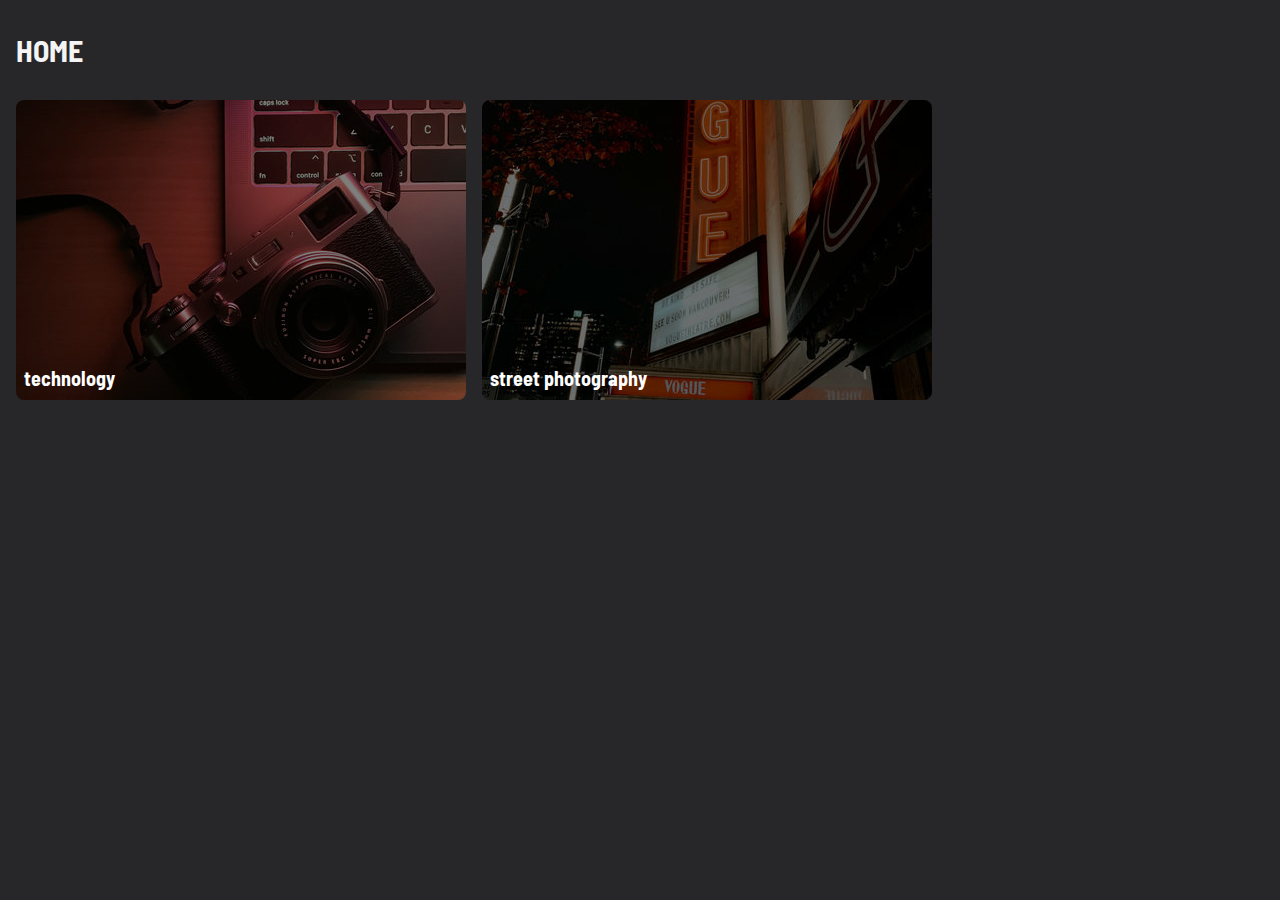
==== commit 70046566: "Update to tailwindcss 4.0.0-beta.10" ====
--- a/index.html
+++ b/index.html
@@ -60,7 +60,7 @@
       <div class="relative">
         <a href="technology">
         <div class="brightness-50 hover:brightness-100 transition-all">
-          <img class="rounded-lg" src="technology/thumbnails/gidon-wessner-4CI4ETFEY2M-unsplash.jpg" />
+          <img class="rounded-lg" src="technology/thumbnails/puria-berenji-b8CR9Bv0jjc-unsplash.jpg" />
         </div>
         <div class="absolute bottom-0 inset-x-0 m-2 text-xl font-bold">technology</div>
         </a>
@@ -69,7 +69,7 @@
       <div class="relative">
         <a href="street photography">
         <div class="brightness-50 hover:brightness-100 transition-all">
-          <img class="rounded-lg" src="street photography/thumbnails/nicolas-i-t-AtKoc6lu0-unsplash.jpg" />
+          <img class="rounded-lg" src="street photography/thumbnails/alexandra-fuller-skqYcBRGPWI-unsplash.jpg" />
         </div>
         <div class="absolute bottom-0 inset-x-0 m-2 text-xl font-bold">street photography</div>
         </a>
@@ -79,6 +79,8 @@
     
 
     
+
+    
   </main>
 </body>
 </html>
--- a/static/css/app.css
+++ b/static/css/app.css
@@ -1,2 +1,2 @@
-/*! tailwindcss v4.0.0-beta.8 | MIT License | https://tailwindcss.com */
-@layer theme{:root{--font-sans:ui-sans-serif,system-ui,sans-serif,"Apple Color Emoji","Segoe UI Emoji","Segoe UI Symbol","Noto Color Emoji";--font-serif:ui-serif,Georgia,Cambria,"Times New Roman",Times,serif;--font-mono:ui-monospace,SFMono-Regular,Menlo,Monaco,Consolas,"Liberation Mono","Courier New",monospace;--color-red-50:oklch(.971 .013 17.38);--color-red-100:oklch(.936 .032 17.717);--color-red-200:oklch(.885 .062 18.334);--color-red-300:oklch(.808 .114 19.571);--color-red-400:oklch(.704 .191 22.216);--color-red-500:oklch(.637 .237 25.331);--color-red-600:oklch(.577 .245 27.325);--color-red-700:oklch(.505 .213 27.518);--color-red-800:oklch(.444 .177 26.899);--color-red-900:oklch(.396 .141 25.723);--color-red-950:oklch(.258 .092 26.042);--color-orange-50:oklch(.98 .016 73.684);--color-orange-100:oklch(.954 .038 75.164);--color-orange-200:oklch(.901 .076 70.697);--color-orange-300:oklch(.837 .128 66.29);--color-orange-400:oklch(.75 .183 55.934);--color-orange-500:oklch(.705 .213 47.604);--color-orange-600:oklch(.646 .222 41.116);--color-orange-700:oklch(.553 .195 38.402);--color-orange-800:oklch(.47 .157 37.304);--color-orange-900:oklch(.408 .123 38.172);--color-orange-950:oklch(.266 .079 36.259);--color-amber-50:oklch(.987 .022 95.277);--color-amber-100:oklch(.962 .059 95.617);--color-amber-200:oklch(.924 .12 95.746);--color-amber-300:oklch(.879 .169 91.605);--color-amber-400:oklch(.828 .189 84.429);--color-amber-500:oklch(.769 .188 70.08);--color-amber-600:oklch(.666 .179 58.318);--color-amber-700:oklch(.555 .163 48.998);--color-amber-800:oklch(.473 .137 46.201);--color-amber-900:oklch(.414 .112 45.904);--color-amber-950:oklch(.279 .077 45.635);--color-yellow-50:oklch(.987 .026 102.212);--color-yellow-100:oklch(.973 .071 103.193);--color-yellow-200:oklch(.945 .129 101.54);--color-yellow-300:oklch(.905 .182 98.111);--color-yellow-400:oklch(.852 .199 91.936);--color-yellow-500:oklch(.795 .184 86.047);--color-yellow-600:oklch(.681 .162 75.834);--color-yellow-700:oklch(.554 .135 66.442);--color-yellow-800:oklch(.476 .114 61.907);--color-yellow-900:oklch(.421 .095 57.708);--color-yellow-950:oklch(.286 .066 53.813);--color-lime-50:oklch(.986 .031 120.757);--color-lime-100:oklch(.967 .067 122.328);--color-lime-200:oklch(.938 .127 124.321);--color-lime-300:oklch(.897 .196 126.665);--color-lime-400:oklch(.841 .238 128.85);--color-lime-500:oklch(.768 .233 130.85);--color-lime-600:oklch(.648 .2 131.684);--color-lime-700:oklch(.532 .157 131.589);--color-lime-800:oklch(.453 .124 130.933);--color-lime-900:oklch(.405 .101 131.063);--color-lime-950:oklch(.274 .072 132.109);--color-green-50:oklch(.982 .018 155.826);--color-green-100:oklch(.962 .044 156.743);--color-green-200:oklch(.925 .084 155.995);--color-green-300:oklch(.871 .15 154.449);--color-green-400:oklch(.792 .209 151.711);--color-green-500:oklch(.723 .219 149.579);--color-green-600:oklch(.627 .194 149.214);--color-green-700:oklch(.527 .154 150.069);--color-green-800:oklch(.448 .119 151.328);--color-green-900:oklch(.393 .095 152.535);--color-green-950:oklch(.266 .065 152.934);--color-emerald-50:oklch(.979 .021 166.113);--color-emerald-100:oklch(.95 .052 163.051);--color-emerald-200:oklch(.905 .093 164.15);--color-emerald-300:oklch(.845 .143 164.978);--color-emerald-400:oklch(.765 .177 163.223);--color-emerald-500:oklch(.696 .17 162.48);--color-emerald-600:oklch(.596 .145 163.225);--color-emerald-700:oklch(.508 .118 165.612);--color-emerald-800:oklch(.432 .095 166.913);--color-emerald-900:oklch(.378 .077 168.94);--color-emerald-950:oklch(.262 .051 172.552);--color-teal-50:oklch(.984 .014 180.72);--color-teal-100:oklch(.953 .051 180.801);--color-teal-200:oklch(.91 .096 180.426);--color-teal-300:oklch(.855 .138 181.071);--color-teal-400:oklch(.777 .152 181.912);--color-teal-500:oklch(.704 .14 182.503);--color-teal-600:oklch(.6 .118 184.704);--color-teal-700:oklch(.511 .096 186.391);--color-teal-800:oklch(.437 .078 188.216);--color-teal-900:oklch(.386 .063 188.416);--color-teal-950:oklch(.277 .046 192.524);--color-cyan-50:oklch(.984 .019 200.873);--color-cyan-100:oklch(.956 .045 203.388);--color-cyan-200:oklch(.917 .08 205.041);--color-cyan-300:oklch(.865 .127 207.078);--color-cyan-400:oklch(.789 .154 211.53);--color-cyan-500:oklch(.715 .143 215.221);--color-cyan-600:oklch(.609 .126 221.723);--color-cyan-700:oklch(.52 .105 223.128);--color-cyan-800:oklch(.45 .085 224.283);--color-cyan-900:oklch(.398 .07 227.392);--color-cyan-950:oklch(.302 .056 229.695);--color-sky-50:oklch(.977 .013 236.62);--color-sky-100:oklch(.951 .026 236.824);--color-sky-200:oklch(.901 .058 230.902);--color-sky-300:oklch(.828 .111 230.318);--color-sky-400:oklch(.746 .16 232.661);--color-sky-500:oklch(.685 .169 237.323);--color-sky-600:oklch(.588 .158 241.966);--color-sky-700:oklch(.5 .134 242.749);--color-sky-800:oklch(.443 .11 240.79);--color-sky-900:oklch(.391 .09 240.876);--color-sky-950:oklch(.293 .066 243.157);--color-blue-50:oklch(.97 .014 254.604);--color-blue-100:oklch(.932 .032 255.585);--color-blue-200:oklch(.882 .059 254.128);--color-blue-300:oklch(.809 .105 251.813);--color-blue-400:oklch(.707 .165 254.624);--color-blue-500:oklch(.623 .214 259.815);--color-blue-600:oklch(.546 .245 262.881);--color-blue-700:oklch(.488 .243 264.376);--color-blue-800:oklch(.424 .199 265.638);--color-blue-900:oklch(.379 .146 265.522);--color-blue-950:oklch(.282 .091 267.935);--color-indigo-50:oklch(.962 .018 272.314);--color-indigo-100:oklch(.93 .034 272.788);--color-indigo-200:oklch(.87 .065 274.039);--color-indigo-300:oklch(.785 .115 274.713);--color-indigo-400:oklch(.673 .182 276.935);--color-indigo-500:oklch(.585 .233 277.117);--color-indigo-600:oklch(.511 .262 276.966);--color-indigo-700:oklch(.457 .24 277.023);--color-indigo-800:oklch(.398 .195 277.366);--color-indigo-900:oklch(.359 .144 278.697);--color-indigo-950:oklch(.257 .09 281.288);--color-violet-50:oklch(.969 .016 293.756);--color-violet-100:oklch(.943 .029 294.588);--color-violet-200:oklch(.894 .057 293.283);--color-violet-300:oklch(.811 .111 293.571);--color-violet-400:oklch(.702 .183 293.541);--color-violet-500:oklch(.606 .25 292.717);--color-violet-600:oklch(.541 .281 293.009);--color-violet-700:oklch(.491 .27 292.581);--color-violet-800:oklch(.432 .232 292.759);--color-violet-900:oklch(.38 .189 293.745);--color-violet-950:oklch(.283 .141 291.089);--color-purple-50:oklch(.977 .014 308.299);--color-purple-100:oklch(.946 .033 307.174);--color-purple-200:oklch(.902 .063 306.703);--color-purple-300:oklch(.827 .119 306.383);--color-purple-400:oklch(.714 .203 305.504);--color-purple-500:oklch(.627 .265 303.9);--color-purple-600:oklch(.558 .288 302.321);--color-purple-700:oklch(.496 .265 301.924);--color-purple-800:oklch(.438 .218 303.724);--color-purple-900:oklch(.381 .176 304.987);--color-purple-950:oklch(.291 .149 302.717);--color-fuchsia-50:oklch(.977 .017 320.058);--color-fuchsia-100:oklch(.952 .037 318.852);--color-fuchsia-200:oklch(.903 .076 319.62);--color-fuchsia-300:oklch(.833 .145 321.434);--color-fuchsia-400:oklch(.74 .238 322.16);--color-fuchsia-500:oklch(.667 .295 322.15);--color-fuchsia-600:oklch(.591 .293 322.896);--color-fuchsia-700:oklch(.518 .253 323.949);--color-fuchsia-800:oklch(.452 .211 324.591);--color-fuchsia-900:oklch(.401 .17 325.612);--color-fuchsia-950:oklch(.293 .136 325.661);--color-pink-50:oklch(.971 .014 343.198);--color-pink-100:oklch(.948 .028 342.258);--color-pink-200:oklch(.899 .061 343.231);--color-pink-300:oklch(.823 .12 346.018);--color-pink-400:oklch(.718 .202 349.761);--color-pink-500:oklch(.656 .241 354.308);--color-pink-600:oklch(.592 .249 .584);--color-pink-700:oklch(.525 .223 3.958);--color-pink-800:oklch(.459 .187 3.815);--color-pink-900:oklch(.408 .153 2.432);--color-pink-950:oklch(.284 .109 3.907);--color-rose-50:oklch(.969 .015 12.422);--color-rose-100:oklch(.941 .03 12.58);--color-rose-200:oklch(.892 .058 10.001);--color-rose-300:oklch(.81 .117 11.638);--color-rose-400:oklch(.712 .194 13.428);--color-rose-500:oklch(.645 .246 16.439);--color-rose-600:oklch(.586 .253 17.585);--color-rose-700:oklch(.514 .222 16.935);--color-rose-800:oklch(.455 .188 13.697);--color-rose-900:oklch(.41 .159 10.272);--color-rose-950:oklch(.271 .105 12.094);--color-slate-50:oklch(.984 .003 247.858);--color-slate-100:oklch(.968 .007 247.896);--color-slate-200:oklch(.929 .013 255.508);--color-slate-300:oklch(.869 .022 252.894);--color-slate-400:oklch(.704 .04 256.788);--color-slate-500:oklch(.554 .046 257.417);--color-slate-600:oklch(.446 .043 257.281);--color-slate-700:oklch(.372 .044 257.287);--color-slate-800:oklch(.279 .041 260.031);--color-slate-900:oklch(.208 .042 265.755);--color-slate-950:oklch(.129 .042 264.695);--color-gray-50:oklch(.985 .002 247.839);--color-gray-100:oklch(.967 .003 264.542);--color-gray-200:oklch(.928 .006 264.531);--color-gray-300:oklch(.872 .01 258.338);--color-gray-400:oklch(.707 .022 261.325);--color-gray-500:oklch(.551 .027 264.364);--color-gray-600:oklch(.446 .03 256.802);--color-gray-700:oklch(.373 .034 259.733);--color-gray-800:oklch(.278 .033 256.848);--color-gray-900:oklch(.21 .034 264.665);--color-gray-950:oklch(.13 .028 261.692);--color-zinc-50:oklch(.985 0 0);--color-zinc-100:oklch(.967 .001 286.375);--color-zinc-200:oklch(.92 .004 286.32);--color-zinc-300:oklch(.871 .006 286.286);--color-zinc-400:oklch(.705 .015 286.067);--color-zinc-500:oklch(.552 .016 285.938);--color-zinc-600:oklch(.442 .017 285.786);--color-zinc-700:oklch(.37 .013 285.805);--color-zinc-800:oklch(.274 .006 286.033);--color-zinc-900:oklch(.21 .006 285.885);--color-zinc-950:oklch(.141 .005 285.823);--color-neutral-50:oklch(.985 0 0);--color-neutral-100:oklch(.97 0 0);--color-neutral-200:oklch(.922 0 0);--color-neutral-300:oklch(.87 0 0);--color-neutral-400:oklch(.708 0 0);--color-neutral-500:oklch(.556 0 0);--color-neutral-600:oklch(.439 0 0);--color-neutral-700:oklch(.371 0 0);--color-neutral-800:oklch(.269 0 0);--color-neutral-900:oklch(.205 0 0);--color-neutral-950:oklch(.145 0 0);--color-stone-50:oklch(.985 .001 106.423);--color-stone-100:oklch(.97 .001 106.424);--color-stone-200:oklch(.923 .003 48.717);--color-stone-300:oklch(.869 .005 56.366);--color-stone-400:oklch(.709 .01 56.259);--color-stone-500:oklch(.553 .013 58.071);--color-stone-600:oklch(.444 .011 73.639);--color-stone-700:oklch(.374 .01 67.558);--color-stone-800:oklch(.268 .007 34.298);--color-stone-900:oklch(.216 .006 56.043);--color-stone-950:oklch(.147 .004 49.25);--color-black:#000;--color-white:#fff;--spacing:.25rem;--breakpoint-sm:40rem;--breakpoint-md:48rem;--breakpoint-lg:64rem;--breakpoint-xl:80rem;--breakpoint-2xl:96rem;--container-3xs:16rem;--container-2xs:18rem;--container-xs:20rem;--container-sm:24rem;--container-md:28rem;--container-lg:32rem;--container-xl:36rem;--container-2xl:42rem;--container-3xl:48rem;--container-4xl:56rem;--container-5xl:64rem;--container-6xl:72rem;--container-7xl:80rem;--container-prose:65ch;--text-xs:.75rem;--text-xs--line-height:calc(1/.75);--text-sm:.875rem;--text-sm--line-height:calc(1.25/.875);--text-base:1rem;--text-base--line-height:calc(1.5/1);--text-lg:1.125rem;--text-lg--line-height:calc(1.75/1.125);--text-xl:1.25rem;--text-xl--line-height:calc(1.75/1.25);--text-2xl:1.5rem;--text-2xl--line-height:calc(2/1.5);--text-3xl:1.875rem;--text-3xl--line-height:calc(2.25/1.875);--text-4xl:2.25rem;--text-4xl--line-height:calc(2.5/2.25);--text-5xl:3rem;--text-5xl--line-height:1;--text-6xl:3.75rem;--text-6xl--line-height:1;--text-7xl:4.5rem;--text-7xl--line-height:1;--text-8xl:6rem;--text-8xl--line-height:1;--text-9xl:8rem;--text-9xl--line-height:1;--font-weight-thin:100;--font-weight-extralight:200;--font-weight-light:300;--font-weight-normal:400;--font-weight-medium:500;--font-weight-semibold:600;--font-weight-bold:700;--font-weight-extrabold:800;--font-weight-black:900;--tracking-tighter:-.05em;--tracking-tight:-.025em;--tracking-normal:0em;--tracking-wide:.025em;--tracking-wider:.05em;--tracking-widest:.1em;--leading-tight:1.25;--leading-snug:1.375;--leading-normal:1.5;--leading-relaxed:1.625;--leading-loose:2;--radius-xs:.125rem;--radius-sm:.25rem;--radius-md:.375rem;--radius-lg:.5rem;--radius-xl:.75rem;--radius-2xl:1rem;--radius-3xl:1.5rem;--radius-4xl:2rem;--shadow-2xs:0 1px #0000000d;--shadow-xs:0 1px 2px 0 #0000000d;--shadow-sm:0 1px 3px 0 #0000001a,0 1px 2px -1px #0000001a;--shadow-md:0 4px 6px -1px #0000001a,0 2px 4px -2px #0000001a;--shadow-lg:0 10px 15px -3px #0000001a,0 4px 6px -4px #0000001a;--shadow-xl:0 20px 25px -5px #0000001a,0 8px 10px -6px #0000001a;--shadow-2xl:0 25px 50px -12px #00000040;--inset-shadow-2xs:inset 0 1px #0000000d;--inset-shadow-xs:inset 0 1px 1px #0000000d;--inset-shadow-sm:inset 0 2px 4px #0000000d;--drop-shadow-xs:0 1px 1px #0000000d;--drop-shadow-sm:0 1px 2px #00000026;--drop-shadow-md:0 3px 3px #0000001f;--drop-shadow-lg:0 4px 4px #00000026;--drop-shadow-xl:0 9px 7px #0000001a;--drop-shadow-2xl:0 25px 25px #00000026;--ease-in:cubic-bezier(.4,0,1,1);--ease-out:cubic-bezier(0,0,.2,1);--ease-in-out:cubic-bezier(.4,0,.2,1);--animate-spin:spin 1s linear infinite;--animate-ping:ping 1s cubic-bezier(0,0,.2,1)infinite;--animate-pulse:pulse 2s cubic-bezier(.4,0,.6,1)infinite;--animate-bounce:bounce 1s infinite;--blur-xs:4px;--blur-sm:8px;--blur-md:12px;--blur-lg:16px;--blur-xl:24px;--blur-2xl:40px;--blur-3xl:64px;--perspective-dramatic:100px;--perspective-near:300px;--perspective-normal:500px;--perspective-midrange:800px;--perspective-distant:1200px;--aspect-video:16/9;--default-transition-duration:.15s;--default-transition-timing-function:cubic-bezier(.4,0,.2,1);--default-font-family:var(--font-sans);--default-font-feature-settings:var(--font-sans--font-feature-settings);--default-font-variation-settings:var(--font-sans--font-variation-settings);--default-mono-font-family:var(--font-mono);--default-mono-font-feature-settings:var(--font-mono--font-feature-settings);--default-mono-font-variation-settings:var(--font-mono--font-variation-settings);--font-display:"Barlow Semi Condensed","sans-serif"}}@layer base{*,:after,:before,::backdrop{box-sizing:border-box;border:0 solid;margin:0;padding:0}::file-selector-button{box-sizing:border-box;border:0 solid;margin:0;padding:0}html,:host{-webkit-text-size-adjust:100%;tab-size:4;line-height:1.5;font-family:var(--default-font-family,ui-sans-serif,system-ui,sans-serif,"Apple Color Emoji","Segoe UI Emoji","Segoe UI Symbol","Noto Color Emoji");font-feature-settings:var(--default-font-feature-settings,normal);font-variation-settings:var(--default-font-variation-settings,normal);-webkit-tap-highlight-color:transparent}body{line-height:inherit}hr{color:inherit;border-top-width:1px;height:0}abbr:where([title]){-webkit-text-decoration:underline dotted;text-decoration:underline dotted}h1,h2,h3,h4,h5,h6{font-size:inherit;font-weight:inherit}a{color:inherit;-webkit-text-decoration:inherit;-webkit-text-decoration:inherit;-webkit-text-decoration:inherit;text-decoration:inherit}b,strong{font-weight:bolder}code,kbd,samp,pre{font-family:var(--default-mono-font-family,ui-monospace,SFMono-Regular,Menlo,Monaco,Consolas,"Liberation Mono","Courier New",monospace);font-feature-settings:var(--default-mono-font-feature-settings,normal);font-variation-settings:var(--default-mono-font-variation-settings,normal);font-size:1em}small{font-size:80%}sub,sup{vertical-align:baseline;font-size:75%;line-height:0;position:relative}sub{bottom:-.25em}sup{top:-.5em}table{text-indent:0;border-color:inherit;border-collapse:collapse}:-moz-focusring{outline:auto}progress{vertical-align:baseline}summary{display:list-item}ol,ul,menu{list-style:none}img,svg,video,canvas,audio,iframe,embed,object{vertical-align:middle;display:block}img,video{max-width:100%;height:auto}button,input,select,optgroup,textarea{font:inherit;font-feature-settings:inherit;font-variation-settings:inherit;letter-spacing:inherit;color:inherit;opacity:1;background-color:#0000;border-radius:0}::file-selector-button{font:inherit;font-feature-settings:inherit;font-variation-settings:inherit;letter-spacing:inherit;color:inherit;opacity:1;background-color:#0000;border-radius:0}:where(select:is([multiple],[size])) optgroup{font-weight:bolder}:where(select:is([multiple],[size])) optgroup option{padding-inline-start:20px}::file-selector-button{margin-inline-end:4px}::placeholder{opacity:1;color:color-mix(in oklab,currentColor 50%,transparent)}textarea{resize:vertical}::-webkit-search-decoration{-webkit-appearance:none}::-webkit-date-and-time-value{text-align:inherit;min-height:1lh}::-webkit-datetime-edit{display:inline-flex}::-webkit-datetime-edit-fields-wrapper{padding:0}::-webkit-datetime-edit{padding-block:0}::-webkit-datetime-edit-year-field{padding-block:0}::-webkit-datetime-edit-month-field{padding-block:0}::-webkit-datetime-edit-day-field{padding-block:0}::-webkit-datetime-edit-hour-field{padding-block:0}::-webkit-datetime-edit-minute-field{padding-block:0}::-webkit-datetime-edit-second-field{padding-block:0}::-webkit-datetime-edit-millisecond-field{padding-block:0}::-webkit-datetime-edit-meridiem-field{padding-block:0}:-moz-ui-invalid{box-shadow:none}button,input:where([type=button],[type=reset],[type=submit]){appearance:button}::file-selector-button{appearance:button}::-webkit-inner-spin-button{height:auto}::-webkit-outer-spin-button{height:auto}[hidden]:where(:not([hidden=until-found])){display:none!important}}@layer components;@layer utilities{.visible{visibility:visible}.absolute{position:absolute}.relative{position:relative}.inset-x-0{inset-inline:calc(var(--spacing)*0)}.bottom-0{bottom:calc(var(--spacing)*0)}.container{width:100%}@media (width>=40rem){.container{max-width:40rem}}@media (width>=48rem){.container{max-width:48rem}}@media (width>=64rem){.container{max-width:64rem}}@media (width>=80rem){.container{max-width:80rem}}@media (width>=96rem){.container{max-width:96rem}}.m-2{margin:calc(var(--spacing)*2)}.mx-auto{margin-inline:auto}.my-8{margin-block:calc(var(--spacing)*8)}.block{display:block}.flex{display:flex}.hidden{display:none}.transform{transform:var(--tw-rotate-x)var(--tw-rotate-y)var(--tw-rotate-z)var(--tw-skew-x)var(--tw-skew-y)}.resize{resize:both}.flex-row{flex-direction:row}.flex-wrap{flex-wrap:wrap}.gap-4{gap:calc(var(--spacing)*4)}:where(.space-x-3>:not(:last-child)){--tw-space-x-reverse:0;margin-inline-start:calc(calc(var(--spacing)*3)*var(--tw-space-x-reverse));margin-inline-end:calc(calc(var(--spacing)*3)*calc(1 - var(--tw-space-x-reverse)))}.rounded-lg{border-radius:var(--radius-lg)}.bg-zinc-800{background-color:var(--color-zinc-800)}.px-4{padding-inline:calc(var(--spacing)*4)}.font-display{font-family:var(--font-display)}.text-3xl{font-size:var(--text-3xl);line-height:var(--tw-leading,var(--text-3xl--line-height))}.text-xl{font-size:var(--text-xl);line-height:var(--tw-leading,var(--text-xl--line-height))}.font-bold{--tw-font-weight:var(--font-weight-bold);font-weight:var(--font-weight-bold)}.text-white{color:var(--color-white)}.text-zinc-100{color:var(--color-zinc-100)}.uppercase{text-transform:uppercase}.no-underline{text-decoration-line:none}.decoration-2{text-decoration-thickness:2px}.underline-offset-4{text-underline-offset:4px}.brightness-50{--tw-brightness:brightness(50%);filter:var(--tw-blur,)var(--tw-brightness,)var(--tw-contrast,)var(--tw-grayscale,)var(--tw-hue-rotate,)var(--tw-invert,)var(--tw-saturate,)var(--tw-sepia,)var(--tw-drop-shadow,)}.brightness-75{--tw-brightness:brightness(75%);filter:var(--tw-blur,)var(--tw-brightness,)var(--tw-contrast,)var(--tw-grayscale,)var(--tw-hue-rotate,)var(--tw-invert,)var(--tw-saturate,)var(--tw-sepia,)var(--tw-drop-shadow,)}.filter{filter:var(--tw-blur,)var(--tw-brightness,)var(--tw-contrast,)var(--tw-grayscale,)var(--tw-hue-rotate,)var(--tw-invert,)var(--tw-saturate,)var(--tw-sepia,)var(--tw-drop-shadow,)}.transition{transition-property:color,background-color,border-color,text-decoration-color,fill,stroke,--tw-gradient-from,--tw-gradient-via,--tw-gradient-to,opacity,box-shadow,transform,translate,scale,rotate,filter,-webkit-backdrop-filter,-webkit-backdrop-filter,-webkit-backdrop-filter,backdrop-filter;transition-timing-function:var(--tw-ease,var(--default-transition-timing-function));transition-duration:var(--tw-duration,var(--default-transition-duration))}.transition-all{transition-property:all;transition-timing-function:var(--tw-ease,var(--default-transition-timing-function));transition-duration:var(--tw-duration,var(--default-transition-duration))}@media (hover:hover){.hover\:underline:hover{text-decoration-line:underline}.hover\:brightness-100:hover{--tw-brightness:brightness(100%);filter:var(--tw-blur,)var(--tw-brightness,)var(--tw-contrast,)var(--tw-grayscale,)var(--tw-hue-rotate,)var(--tw-invert,)var(--tw-saturate,)var(--tw-sepia,)var(--tw-drop-shadow,)}}}@supports (-moz-orient:inline){@layer base{*,:before,:after,::backdrop{--tw-rotate-x:rotateX(0);--tw-rotate-y:rotateY(0);--tw-rotate-z:rotateZ(0);--tw-skew-x:skewX(0);--tw-skew-y:skewY(0);--tw-space-x-reverse:0;--tw-font-weight:initial;--tw-blur:initial;--tw-brightness:initial;--tw-contrast:initial;--tw-grayscale:initial;--tw-hue-rotate:initial;--tw-invert:initial;--tw-opacity:initial;--tw-saturate:initial;--tw-sepia:initial}}}@keyframes spin{to{transform:rotate(360deg)}}@keyframes ping{75%,to{opacity:0;transform:scale(2)}}@keyframes pulse{50%{opacity:.5}}@keyframes bounce{0%,to{animation-timing-function:cubic-bezier(.8,0,1,1);transform:translateY(-25%)}50%{animation-timing-function:cubic-bezier(0,0,.2,1);transform:none}}@property --tw-rotate-x{syntax:"*";inherits:false;initial-value:rotateX(0)}@property --tw-rotate-y{syntax:"*";inherits:false;initial-value:rotateY(0)}@property --tw-rotate-z{syntax:"*";inherits:false;initial-value:rotateZ(0)}@property --tw-skew-x{syntax:"*";inherits:false;initial-value:skewX(0)}@property --tw-skew-y{syntax:"*";inherits:false;initial-value:skewY(0)}@property --tw-space-x-reverse{syntax:"*";inherits:false;initial-value:0}@property --tw-font-weight{syntax:"*";inherits:false}@property --tw-blur{syntax:"*";inherits:false}@property --tw-brightness{syntax:"*";inherits:false}@property --tw-contrast{syntax:"*";inherits:false}@property --tw-grayscale{syntax:"*";inherits:false}@property --tw-hue-rotate{syntax:"*";inherits:false}@property --tw-invert{syntax:"*";inherits:false}@property --tw-opacity{syntax:"*";inherits:false}@property --tw-saturate{syntax:"*";inherits:false}@property --tw-sepia{syntax:"*";inherits:false}+/*! tailwindcss v4.0.0-beta.10 | MIT License | https://tailwindcss.com */
+@layer theme{:root{--font-sans:ui-sans-serif,system-ui,sans-serif,"Apple Color Emoji","Segoe UI Emoji","Segoe UI Symbol","Noto Color Emoji";--font-serif:ui-serif,Georgia,Cambria,"Times New Roman",Times,serif;--font-mono:ui-monospace,SFMono-Regular,Menlo,Monaco,Consolas,"Liberation Mono","Courier New",monospace;--color-red-50:oklch(.971 .013 17.38);--color-red-100:oklch(.936 .032 17.717);--color-red-200:oklch(.885 .062 18.334);--color-red-300:oklch(.808 .114 19.571);--color-red-400:oklch(.704 .191 22.216);--color-red-500:oklch(.637 .237 25.331);--color-red-600:oklch(.577 .245 27.325);--color-red-700:oklch(.505 .213 27.518);--color-red-800:oklch(.444 .177 26.899);--color-red-900:oklch(.396 .141 25.723);--color-red-950:oklch(.258 .092 26.042);--color-orange-50:oklch(.98 .016 73.684);--color-orange-100:oklch(.954 .038 75.164);--color-orange-200:oklch(.901 .076 70.697);--color-orange-300:oklch(.837 .128 66.29);--color-orange-400:oklch(.75 .183 55.934);--color-orange-500:oklch(.705 .213 47.604);--color-orange-600:oklch(.646 .222 41.116);--color-orange-700:oklch(.553 .195 38.402);--color-orange-800:oklch(.47 .157 37.304);--color-orange-900:oklch(.408 .123 38.172);--color-orange-950:oklch(.266 .079 36.259);--color-amber-50:oklch(.987 .022 95.277);--color-amber-100:oklch(.962 .059 95.617);--color-amber-200:oklch(.924 .12 95.746);--color-amber-300:oklch(.879 .169 91.605);--color-amber-400:oklch(.828 .189 84.429);--color-amber-500:oklch(.769 .188 70.08);--color-amber-600:oklch(.666 .179 58.318);--color-amber-700:oklch(.555 .163 48.998);--color-amber-800:oklch(.473 .137 46.201);--color-amber-900:oklch(.414 .112 45.904);--color-amber-950:oklch(.279 .077 45.635);--color-yellow-50:oklch(.987 .026 102.212);--color-yellow-100:oklch(.973 .071 103.193);--color-yellow-200:oklch(.945 .129 101.54);--color-yellow-300:oklch(.905 .182 98.111);--color-yellow-400:oklch(.852 .199 91.936);--color-yellow-500:oklch(.795 .184 86.047);--color-yellow-600:oklch(.681 .162 75.834);--color-yellow-700:oklch(.554 .135 66.442);--color-yellow-800:oklch(.476 .114 61.907);--color-yellow-900:oklch(.421 .095 57.708);--color-yellow-950:oklch(.286 .066 53.813);--color-lime-50:oklch(.986 .031 120.757);--color-lime-100:oklch(.967 .067 122.328);--color-lime-200:oklch(.938 .127 124.321);--color-lime-300:oklch(.897 .196 126.665);--color-lime-400:oklch(.841 .238 128.85);--color-lime-500:oklch(.768 .233 130.85);--color-lime-600:oklch(.648 .2 131.684);--color-lime-700:oklch(.532 .157 131.589);--color-lime-800:oklch(.453 .124 130.933);--color-lime-900:oklch(.405 .101 131.063);--color-lime-950:oklch(.274 .072 132.109);--color-green-50:oklch(.982 .018 155.826);--color-green-100:oklch(.962 .044 156.743);--color-green-200:oklch(.925 .084 155.995);--color-green-300:oklch(.871 .15 154.449);--color-green-400:oklch(.792 .209 151.711);--color-green-500:oklch(.723 .219 149.579);--color-green-600:oklch(.627 .194 149.214);--color-green-700:oklch(.527 .154 150.069);--color-green-800:oklch(.448 .119 151.328);--color-green-900:oklch(.393 .095 152.535);--color-green-950:oklch(.266 .065 152.934);--color-emerald-50:oklch(.979 .021 166.113);--color-emerald-100:oklch(.95 .052 163.051);--color-emerald-200:oklch(.905 .093 164.15);--color-emerald-300:oklch(.845 .143 164.978);--color-emerald-400:oklch(.765 .177 163.223);--color-emerald-500:oklch(.696 .17 162.48);--color-emerald-600:oklch(.596 .145 163.225);--color-emerald-700:oklch(.508 .118 165.612);--color-emerald-800:oklch(.432 .095 166.913);--color-emerald-900:oklch(.378 .077 168.94);--color-emerald-950:oklch(.262 .051 172.552);--color-teal-50:oklch(.984 .014 180.72);--color-teal-100:oklch(.953 .051 180.801);--color-teal-200:oklch(.91 .096 180.426);--color-teal-300:oklch(.855 .138 181.071);--color-teal-400:oklch(.777 .152 181.912);--color-teal-500:oklch(.704 .14 182.503);--color-teal-600:oklch(.6 .118 184.704);--color-teal-700:oklch(.511 .096 186.391);--color-teal-800:oklch(.437 .078 188.216);--color-teal-900:oklch(.386 .063 188.416);--color-teal-950:oklch(.277 .046 192.524);--color-cyan-50:oklch(.984 .019 200.873);--color-cyan-100:oklch(.956 .045 203.388);--color-cyan-200:oklch(.917 .08 205.041);--color-cyan-300:oklch(.865 .127 207.078);--color-cyan-400:oklch(.789 .154 211.53);--color-cyan-500:oklch(.715 .143 215.221);--color-cyan-600:oklch(.609 .126 221.723);--color-cyan-700:oklch(.52 .105 223.128);--color-cyan-800:oklch(.45 .085 224.283);--color-cyan-900:oklch(.398 .07 227.392);--color-cyan-950:oklch(.302 .056 229.695);--color-sky-50:oklch(.977 .013 236.62);--color-sky-100:oklch(.951 .026 236.824);--color-sky-200:oklch(.901 .058 230.902);--color-sky-300:oklch(.828 .111 230.318);--color-sky-400:oklch(.746 .16 232.661);--color-sky-500:oklch(.685 .169 237.323);--color-sky-600:oklch(.588 .158 241.966);--color-sky-700:oklch(.5 .134 242.749);--color-sky-800:oklch(.443 .11 240.79);--color-sky-900:oklch(.391 .09 240.876);--color-sky-950:oklch(.293 .066 243.157);--color-blue-50:oklch(.97 .014 254.604);--color-blue-100:oklch(.932 .032 255.585);--color-blue-200:oklch(.882 .059 254.128);--color-blue-300:oklch(.809 .105 251.813);--color-blue-400:oklch(.707 .165 254.624);--color-blue-500:oklch(.623 .214 259.815);--color-blue-600:oklch(.546 .245 262.881);--color-blue-700:oklch(.488 .243 264.376);--color-blue-800:oklch(.424 .199 265.638);--color-blue-900:oklch(.379 .146 265.522);--color-blue-950:oklch(.282 .091 267.935);--color-indigo-50:oklch(.962 .018 272.314);--color-indigo-100:oklch(.93 .034 272.788);--color-indigo-200:oklch(.87 .065 274.039);--color-indigo-300:oklch(.785 .115 274.713);--color-indigo-400:oklch(.673 .182 276.935);--color-indigo-500:oklch(.585 .233 277.117);--color-indigo-600:oklch(.511 .262 276.966);--color-indigo-700:oklch(.457 .24 277.023);--color-indigo-800:oklch(.398 .195 277.366);--color-indigo-900:oklch(.359 .144 278.697);--color-indigo-950:oklch(.257 .09 281.288);--color-violet-50:oklch(.969 .016 293.756);--color-violet-100:oklch(.943 .029 294.588);--color-violet-200:oklch(.894 .057 293.283);--color-violet-300:oklch(.811 .111 293.571);--color-violet-400:oklch(.702 .183 293.541);--color-violet-500:oklch(.606 .25 292.717);--color-violet-600:oklch(.541 .281 293.009);--color-violet-700:oklch(.491 .27 292.581);--color-violet-800:oklch(.432 .232 292.759);--color-violet-900:oklch(.38 .189 293.745);--color-violet-950:oklch(.283 .141 291.089);--color-purple-50:oklch(.977 .014 308.299);--color-purple-100:oklch(.946 .033 307.174);--color-purple-200:oklch(.902 .063 306.703);--color-purple-300:oklch(.827 .119 306.383);--color-purple-400:oklch(.714 .203 305.504);--color-purple-500:oklch(.627 .265 303.9);--color-purple-600:oklch(.558 .288 302.321);--color-purple-700:oklch(.496 .265 301.924);--color-purple-800:oklch(.438 .218 303.724);--color-purple-900:oklch(.381 .176 304.987);--color-purple-950:oklch(.291 .149 302.717);--color-fuchsia-50:oklch(.977 .017 320.058);--color-fuchsia-100:oklch(.952 .037 318.852);--color-fuchsia-200:oklch(.903 .076 319.62);--color-fuchsia-300:oklch(.833 .145 321.434);--color-fuchsia-400:oklch(.74 .238 322.16);--color-fuchsia-500:oklch(.667 .295 322.15);--color-fuchsia-600:oklch(.591 .293 322.896);--color-fuchsia-700:oklch(.518 .253 323.949);--color-fuchsia-800:oklch(.452 .211 324.591);--color-fuchsia-900:oklch(.401 .17 325.612);--color-fuchsia-950:oklch(.293 .136 325.661);--color-pink-50:oklch(.971 .014 343.198);--color-pink-100:oklch(.948 .028 342.258);--color-pink-200:oklch(.899 .061 343.231);--color-pink-300:oklch(.823 .12 346.018);--color-pink-400:oklch(.718 .202 349.761);--color-pink-500:oklch(.656 .241 354.308);--color-pink-600:oklch(.592 .249 .584);--color-pink-700:oklch(.525 .223 3.958);--color-pink-800:oklch(.459 .187 3.815);--color-pink-900:oklch(.408 .153 2.432);--color-pink-950:oklch(.284 .109 3.907);--color-rose-50:oklch(.969 .015 12.422);--color-rose-100:oklch(.941 .03 12.58);--color-rose-200:oklch(.892 .058 10.001);--color-rose-300:oklch(.81 .117 11.638);--color-rose-400:oklch(.712 .194 13.428);--color-rose-500:oklch(.645 .246 16.439);--color-rose-600:oklch(.586 .253 17.585);--color-rose-700:oklch(.514 .222 16.935);--color-rose-800:oklch(.455 .188 13.697);--color-rose-900:oklch(.41 .159 10.272);--color-rose-950:oklch(.271 .105 12.094);--color-slate-50:oklch(.984 .003 247.858);--color-slate-100:oklch(.968 .007 247.896);--color-slate-200:oklch(.929 .013 255.508);--color-slate-300:oklch(.869 .022 252.894);--color-slate-400:oklch(.704 .04 256.788);--color-slate-500:oklch(.554 .046 257.417);--color-slate-600:oklch(.446 .043 257.281);--color-slate-700:oklch(.372 .044 257.287);--color-slate-800:oklch(.279 .041 260.031);--color-slate-900:oklch(.208 .042 265.755);--color-slate-950:oklch(.129 .042 264.695);--color-gray-50:oklch(.985 .002 247.839);--color-gray-100:oklch(.967 .003 264.542);--color-gray-200:oklch(.928 .006 264.531);--color-gray-300:oklch(.872 .01 258.338);--color-gray-400:oklch(.707 .022 261.325);--color-gray-500:oklch(.551 .027 264.364);--color-gray-600:oklch(.446 .03 256.802);--color-gray-700:oklch(.373 .034 259.733);--color-gray-800:oklch(.278 .033 256.848);--color-gray-900:oklch(.21 .034 264.665);--color-gray-950:oklch(.13 .028 261.692);--color-zinc-50:oklch(.985 0 0);--color-zinc-100:oklch(.967 .001 286.375);--color-zinc-200:oklch(.92 .004 286.32);--color-zinc-300:oklch(.871 .006 286.286);--color-zinc-400:oklch(.705 .015 286.067);--color-zinc-500:oklch(.552 .016 285.938);--color-zinc-600:oklch(.442 .017 285.786);--color-zinc-700:oklch(.37 .013 285.805);--color-zinc-800:oklch(.274 .006 286.033);--color-zinc-900:oklch(.21 .006 285.885);--color-zinc-950:oklch(.141 .005 285.823);--color-neutral-50:oklch(.985 0 0);--color-neutral-100:oklch(.97 0 0);--color-neutral-200:oklch(.922 0 0);--color-neutral-300:oklch(.87 0 0);--color-neutral-400:oklch(.708 0 0);--color-neutral-500:oklch(.556 0 0);--color-neutral-600:oklch(.439 0 0);--color-neutral-700:oklch(.371 0 0);--color-neutral-800:oklch(.269 0 0);--color-neutral-900:oklch(.205 0 0);--color-neutral-950:oklch(.145 0 0);--color-stone-50:oklch(.985 .001 106.423);--color-stone-100:oklch(.97 .001 106.424);--color-stone-200:oklch(.923 .003 48.717);--color-stone-300:oklch(.869 .005 56.366);--color-stone-400:oklch(.709 .01 56.259);--color-stone-500:oklch(.553 .013 58.071);--color-stone-600:oklch(.444 .011 73.639);--color-stone-700:oklch(.374 .01 67.558);--color-stone-800:oklch(.268 .007 34.298);--color-stone-900:oklch(.216 .006 56.043);--color-stone-950:oklch(.147 .004 49.25);--color-black:#000;--color-white:#fff;--spacing:.25rem;--breakpoint-sm:40rem;--breakpoint-md:48rem;--breakpoint-lg:64rem;--breakpoint-xl:80rem;--breakpoint-2xl:96rem;--container-3xs:16rem;--container-2xs:18rem;--container-xs:20rem;--container-sm:24rem;--container-md:28rem;--container-lg:32rem;--container-xl:36rem;--container-2xl:42rem;--container-3xl:48rem;--container-4xl:56rem;--container-5xl:64rem;--container-6xl:72rem;--container-7xl:80rem;--text-xs:.75rem;--text-xs--line-height:calc(1/.75);--text-sm:.875rem;--text-sm--line-height:calc(1.25/.875);--text-base:1rem;--text-base--line-height:calc(1.5/1);--text-lg:1.125rem;--text-lg--line-height:calc(1.75/1.125);--text-xl:1.25rem;--text-xl--line-height:calc(1.75/1.25);--text-2xl:1.5rem;--text-2xl--line-height:calc(2/1.5);--text-3xl:1.875rem;--text-3xl--line-height:calc(2.25/1.875);--text-4xl:2.25rem;--text-4xl--line-height:calc(2.5/2.25);--text-5xl:3rem;--text-5xl--line-height:1;--text-6xl:3.75rem;--text-6xl--line-height:1;--text-7xl:4.5rem;--text-7xl--line-height:1;--text-8xl:6rem;--text-8xl--line-height:1;--text-9xl:8rem;--text-9xl--line-height:1;--font-weight-thin:100;--font-weight-extralight:200;--font-weight-light:300;--font-weight-normal:400;--font-weight-medium:500;--font-weight-semibold:600;--font-weight-bold:700;--font-weight-extrabold:800;--font-weight-black:900;--tracking-tighter:-.05em;--tracking-tight:-.025em;--tracking-normal:0em;--tracking-wide:.025em;--tracking-wider:.05em;--tracking-widest:.1em;--leading-tight:1.25;--leading-snug:1.375;--leading-normal:1.5;--leading-relaxed:1.625;--leading-loose:2;--radius-xs:.125rem;--radius-sm:.25rem;--radius-md:.375rem;--radius-lg:.5rem;--radius-xl:.75rem;--radius-2xl:1rem;--radius-3xl:1.5rem;--radius-4xl:2rem;--shadow-2xs:0 1px #0000000d;--shadow-xs:0 1px 2px 0 #0000000d;--shadow-sm:0 1px 3px 0 #0000001a,0 1px 2px -1px #0000001a;--shadow-md:0 4px 6px -1px #0000001a,0 2px 4px -2px #0000001a;--shadow-lg:0 10px 15px -3px #0000001a,0 4px 6px -4px #0000001a;--shadow-xl:0 20px 25px -5px #0000001a,0 8px 10px -6px #0000001a;--shadow-2xl:0 25px 50px -12px #00000040;--inset-shadow-2xs:inset 0 1px #0000000d;--inset-shadow-xs:inset 0 1px 1px #0000000d;--inset-shadow-sm:inset 0 2px 4px #0000000d;--drop-shadow-xs:0 1px 1px #0000000d;--drop-shadow-sm:0 1px 2px #00000026;--drop-shadow-md:0 3px 3px #0000001f;--drop-shadow-lg:0 4px 4px #00000026;--drop-shadow-xl:0 9px 7px #0000001a;--drop-shadow-2xl:0 25px 25px #00000026;--ease-in:cubic-bezier(.4,0,1,1);--ease-out:cubic-bezier(0,0,.2,1);--ease-in-out:cubic-bezier(.4,0,.2,1);--animate-spin:spin 1s linear infinite;--animate-ping:ping 1s cubic-bezier(0,0,.2,1)infinite;--animate-pulse:pulse 2s cubic-bezier(.4,0,.6,1)infinite;--animate-bounce:bounce 1s infinite;--blur-xs:4px;--blur-sm:8px;--blur-md:12px;--blur-lg:16px;--blur-xl:24px;--blur-2xl:40px;--blur-3xl:64px;--perspective-dramatic:100px;--perspective-near:300px;--perspective-normal:500px;--perspective-midrange:800px;--perspective-distant:1200px;--aspect-video:16/9;--default-transition-duration:.15s;--default-transition-timing-function:cubic-bezier(.4,0,.2,1);--default-font-family:var(--font-sans);--default-font-feature-settings:var(--font-sans--font-feature-settings);--default-font-variation-settings:var(--font-sans--font-variation-settings);--default-mono-font-family:var(--font-mono);--default-mono-font-feature-settings:var(--font-mono--font-feature-settings);--default-mono-font-variation-settings:var(--font-mono--font-variation-settings);--font-display:"Barlow Semi Condensed","sans-serif"}}@layer base{*,:after,:before,::backdrop{box-sizing:border-box;border:0 solid;margin:0;padding:0}::file-selector-button{box-sizing:border-box;border:0 solid;margin:0;padding:0}html,:host{-webkit-text-size-adjust:100%;tab-size:4;line-height:1.5;font-family:var(--default-font-family,ui-sans-serif,system-ui,sans-serif,"Apple Color Emoji","Segoe UI Emoji","Segoe UI Symbol","Noto Color Emoji");font-feature-settings:var(--default-font-feature-settings,normal);font-variation-settings:var(--default-font-variation-settings,normal);-webkit-tap-highlight-color:transparent}body{line-height:inherit}hr{height:0;color:inherit;border-top-width:1px}abbr:where([title]){-webkit-text-decoration:underline dotted;text-decoration:underline dotted}h1,h2,h3,h4,h5,h6{font-size:inherit;font-weight:inherit}a{color:inherit;-webkit-text-decoration:inherit;-webkit-text-decoration:inherit;-webkit-text-decoration:inherit;text-decoration:inherit}b,strong{font-weight:bolder}code,kbd,samp,pre{font-family:var(--default-mono-font-family,ui-monospace,SFMono-Regular,Menlo,Monaco,Consolas,"Liberation Mono","Courier New",monospace);font-feature-settings:var(--default-mono-font-feature-settings,normal);font-variation-settings:var(--default-mono-font-variation-settings,normal);font-size:1em}small{font-size:80%}sub,sup{vertical-align:baseline;font-size:75%;line-height:0;position:relative}sub{bottom:-.25em}sup{top:-.5em}table{text-indent:0;border-color:inherit;border-collapse:collapse}:-moz-focusring{outline:auto}progress{vertical-align:baseline}summary{display:list-item}ol,ul,menu{list-style:none}img,svg,video,canvas,audio,iframe,embed,object{vertical-align:middle;display:block}img,video{max-width:100%;height:auto}button,input,select,optgroup,textarea{font:inherit;font-feature-settings:inherit;font-variation-settings:inherit;letter-spacing:inherit;color:inherit;opacity:1;background-color:#0000;border-radius:0}::file-selector-button{font:inherit;font-feature-settings:inherit;font-variation-settings:inherit;letter-spacing:inherit;color:inherit;opacity:1;background-color:#0000;border-radius:0}:where(select:is([multiple],[size])) optgroup{font-weight:bolder}:where(select:is([multiple],[size])) optgroup option{padding-inline-start:20px}::file-selector-button{margin-inline-end:4px}::placeholder{opacity:1;color:color-mix(in oklab,currentColor 50%,transparent)}textarea{resize:vertical}::-webkit-search-decoration{-webkit-appearance:none}::-webkit-date-and-time-value{min-height:1lh;text-align:inherit}::-webkit-datetime-edit{display:inline-flex}::-webkit-datetime-edit-fields-wrapper{padding:0}::-webkit-datetime-edit{padding-block:0}::-webkit-datetime-edit-year-field{padding-block:0}::-webkit-datetime-edit-month-field{padding-block:0}::-webkit-datetime-edit-day-field{padding-block:0}::-webkit-datetime-edit-hour-field{padding-block:0}::-webkit-datetime-edit-minute-field{padding-block:0}::-webkit-datetime-edit-second-field{padding-block:0}::-webkit-datetime-edit-millisecond-field{padding-block:0}::-webkit-datetime-edit-meridiem-field{padding-block:0}:-moz-ui-invalid{box-shadow:none}button,input:where([type=button],[type=reset],[type=submit]){appearance:button}::file-selector-button{appearance:button}::-webkit-inner-spin-button{height:auto}::-webkit-outer-spin-button{height:auto}[hidden]:where(:not([hidden=until-found])){display:none!important}}@layer components;@layer utilities{.visible{visibility:visible}.absolute{position:absolute}.relative{position:relative}.inset-x-0{inset-inline:calc(var(--spacing)*0)}.bottom-0{bottom:calc(var(--spacing)*0)}.container{width:100%}@media (width>=40rem){.container{max-width:40rem}}@media (width>=48rem){.container{max-width:48rem}}@media (width>=64rem){.container{max-width:64rem}}@media (width>=80rem){.container{max-width:80rem}}@media (width>=96rem){.container{max-width:96rem}}.m-2{margin:calc(var(--spacing)*2)}.mx-auto{margin-inline:auto}.my-8{margin-block:calc(var(--spacing)*8)}.my-16{margin-block:calc(var(--spacing)*16)}.block{display:block}.flex{display:flex}.hidden{display:none}.transform{transform:var(--tw-rotate-x)var(--tw-rotate-y)var(--tw-rotate-z)var(--tw-skew-x)var(--tw-skew-y)}.resize{resize:both}.flex-row{flex-direction:row}.flex-wrap{flex-wrap:wrap}.gap-4{gap:calc(var(--spacing)*4)}:where(.space-x-3>:not(:last-child)){--tw-space-x-reverse:0;margin-inline-start:calc(calc(var(--spacing)*3)*var(--tw-space-x-reverse));margin-inline-end:calc(calc(var(--spacing)*3)*calc(1 - var(--tw-space-x-reverse)))}.rounded-lg{border-radius:var(--radius-lg)}.bg-zinc-800{background-color:var(--color-zinc-800)}.px-4{padding-inline:calc(var(--spacing)*4)}.font-display{font-family:var(--font-display)}.text-3xl{font-size:var(--text-3xl);line-height:var(--tw-leading,var(--text-3xl--line-height))}.text-xl{font-size:var(--text-xl);line-height:var(--tw-leading,var(--text-xl--line-height))}.font-bold{--tw-font-weight:var(--font-weight-bold);font-weight:var(--font-weight-bold)}.text-white{color:var(--color-white)}.text-zinc-100{color:var(--color-zinc-100)}.uppercase{text-transform:uppercase}.no-underline{text-decoration-line:none}.decoration-2{text-decoration-thickness:2px}.underline-offset-4{text-underline-offset:4px}.brightness-50{--tw-brightness:brightness(50%);filter:var(--tw-blur,)var(--tw-brightness,)var(--tw-contrast,)var(--tw-grayscale,)var(--tw-hue-rotate,)var(--tw-invert,)var(--tw-saturate,)var(--tw-sepia,)var(--tw-drop-shadow,)}.brightness-75{--tw-brightness:brightness(75%);filter:var(--tw-blur,)var(--tw-brightness,)var(--tw-contrast,)var(--tw-grayscale,)var(--tw-hue-rotate,)var(--tw-invert,)var(--tw-saturate,)var(--tw-sepia,)var(--tw-drop-shadow,)}.filter{filter:var(--tw-blur,)var(--tw-brightness,)var(--tw-contrast,)var(--tw-grayscale,)var(--tw-hue-rotate,)var(--tw-invert,)var(--tw-saturate,)var(--tw-sepia,)var(--tw-drop-shadow,)}.transition{transition-property:color,background-color,border-color,outline-color,text-decoration-color,fill,stroke,--tw-gradient-from,--tw-gradient-via,--tw-gradient-to,opacity,box-shadow,transform,translate,scale,rotate,filter,-webkit-backdrop-filter,backdrop-filter;transition-timing-function:var(--tw-ease,var(--default-transition-timing-function));transition-duration:var(--tw-duration,var(--default-transition-duration))}.transition-all{transition-property:all;transition-timing-function:var(--tw-ease,var(--default-transition-timing-function));transition-duration:var(--tw-duration,var(--default-transition-duration))}@media (hover:hover){.hover\:underline:hover{text-decoration-line:underline}.hover\:brightness-100:hover{--tw-brightness:brightness(100%);filter:var(--tw-blur,)var(--tw-brightness,)var(--tw-contrast,)var(--tw-grayscale,)var(--tw-hue-rotate,)var(--tw-invert,)var(--tw-saturate,)var(--tw-sepia,)var(--tw-drop-shadow,)}}}@keyframes spin{to{transform:rotate(360deg)}}@keyframes ping{75%,to{opacity:0;transform:scale(2)}}@keyframes pulse{50%{opacity:.5}}@keyframes bounce{0%,to{animation-timing-function:cubic-bezier(.8,0,1,1);transform:translateY(-25%)}50%{animation-timing-function:cubic-bezier(0,0,.2,1);transform:none}}@property --tw-rotate-x{syntax:"*";inherits:false;initial-value:rotateX(0)}@property --tw-rotate-y{syntax:"*";inherits:false;initial-value:rotateY(0)}@property --tw-rotate-z{syntax:"*";inherits:false;initial-value:rotateZ(0)}@property --tw-skew-x{syntax:"*";inherits:false;initial-value:skewX(0)}@property --tw-skew-y{syntax:"*";inherits:false;initial-value:skewY(0)}@property --tw-space-x-reverse{syntax:"*";inherits:false;initial-value:0}@property --tw-font-weight{syntax:"*";inherits:false}@property --tw-blur{syntax:"*";inherits:false}@property --tw-brightness{syntax:"*";inherits:false}@property --tw-contrast{syntax:"*";inherits:false}@property --tw-grayscale{syntax:"*";inherits:false}@property --tw-hue-rotate{syntax:"*";inherits:false}@property --tw-invert{syntax:"*";inherits:false}@property --tw-opacity{syntax:"*";inherits:false}@property --tw-saturate{syntax:"*";inherits:false}@property --tw-sepia{syntax:"*";inherits:false}